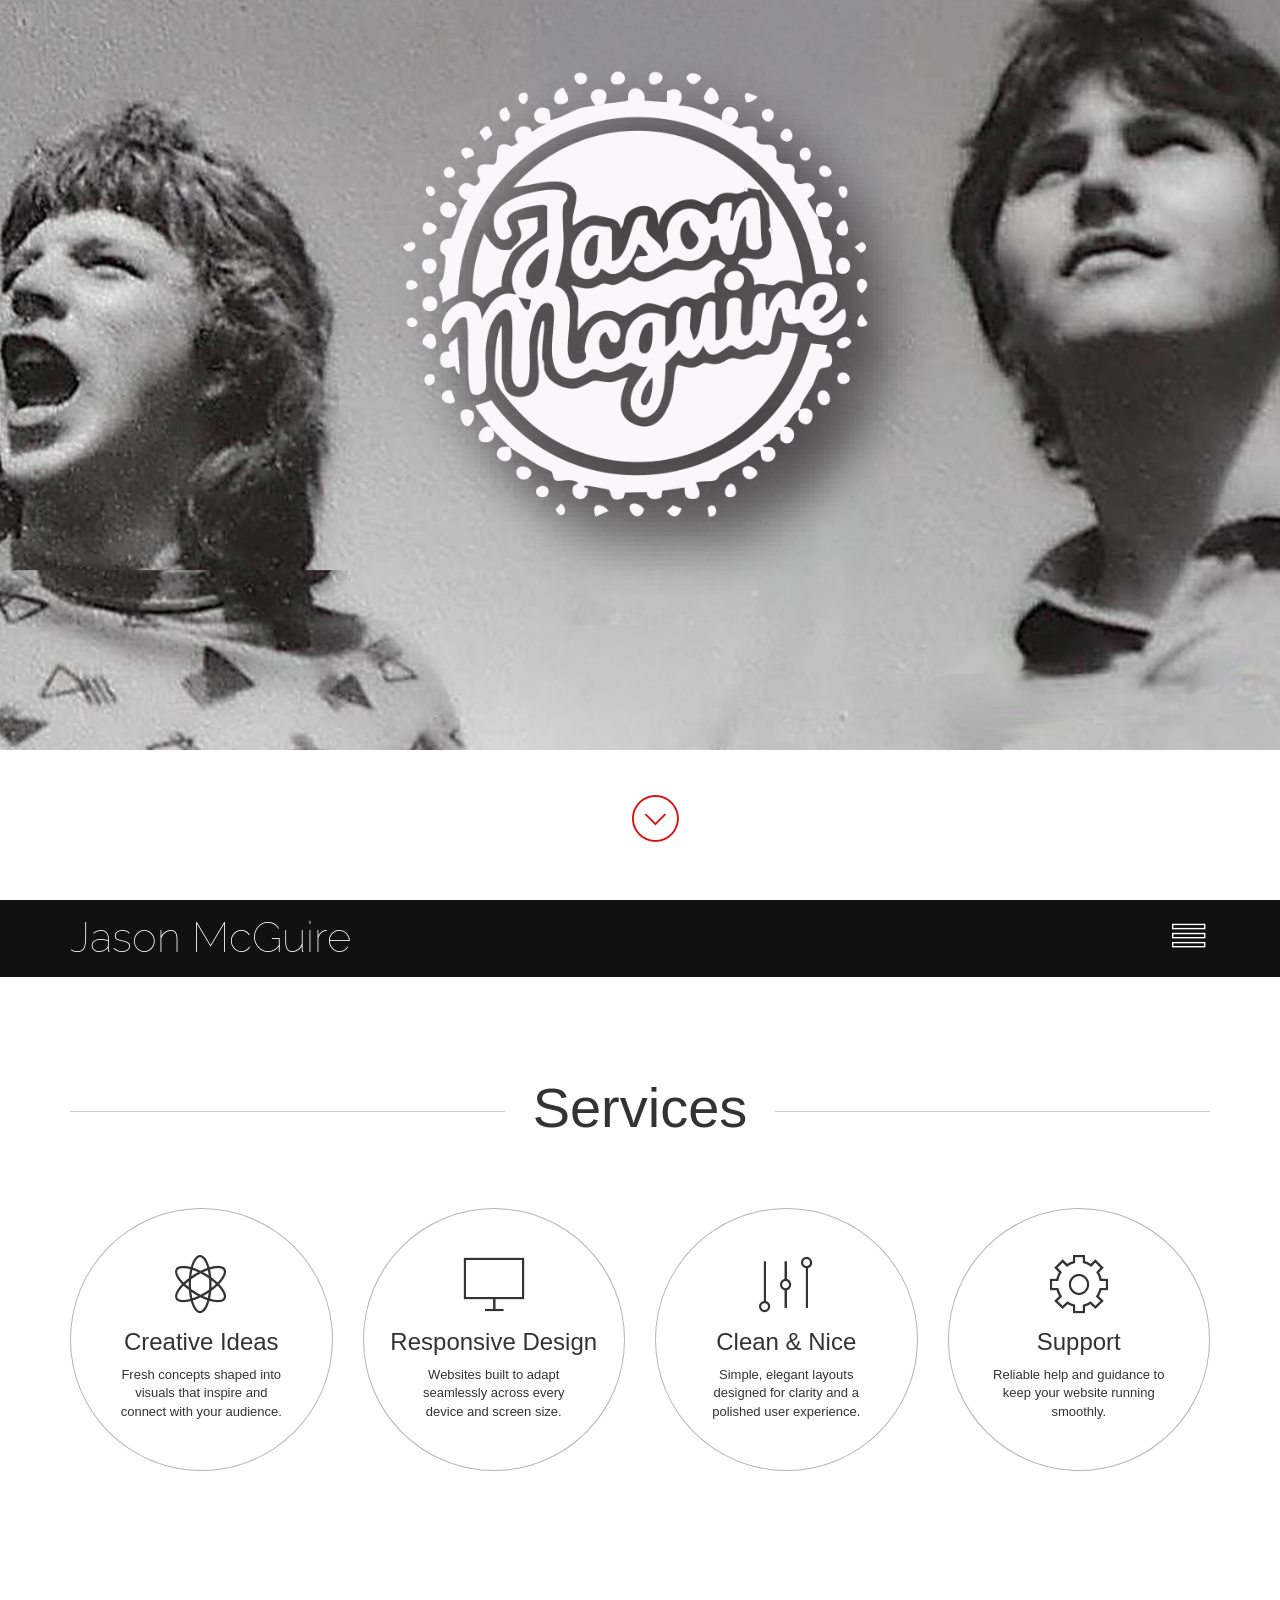
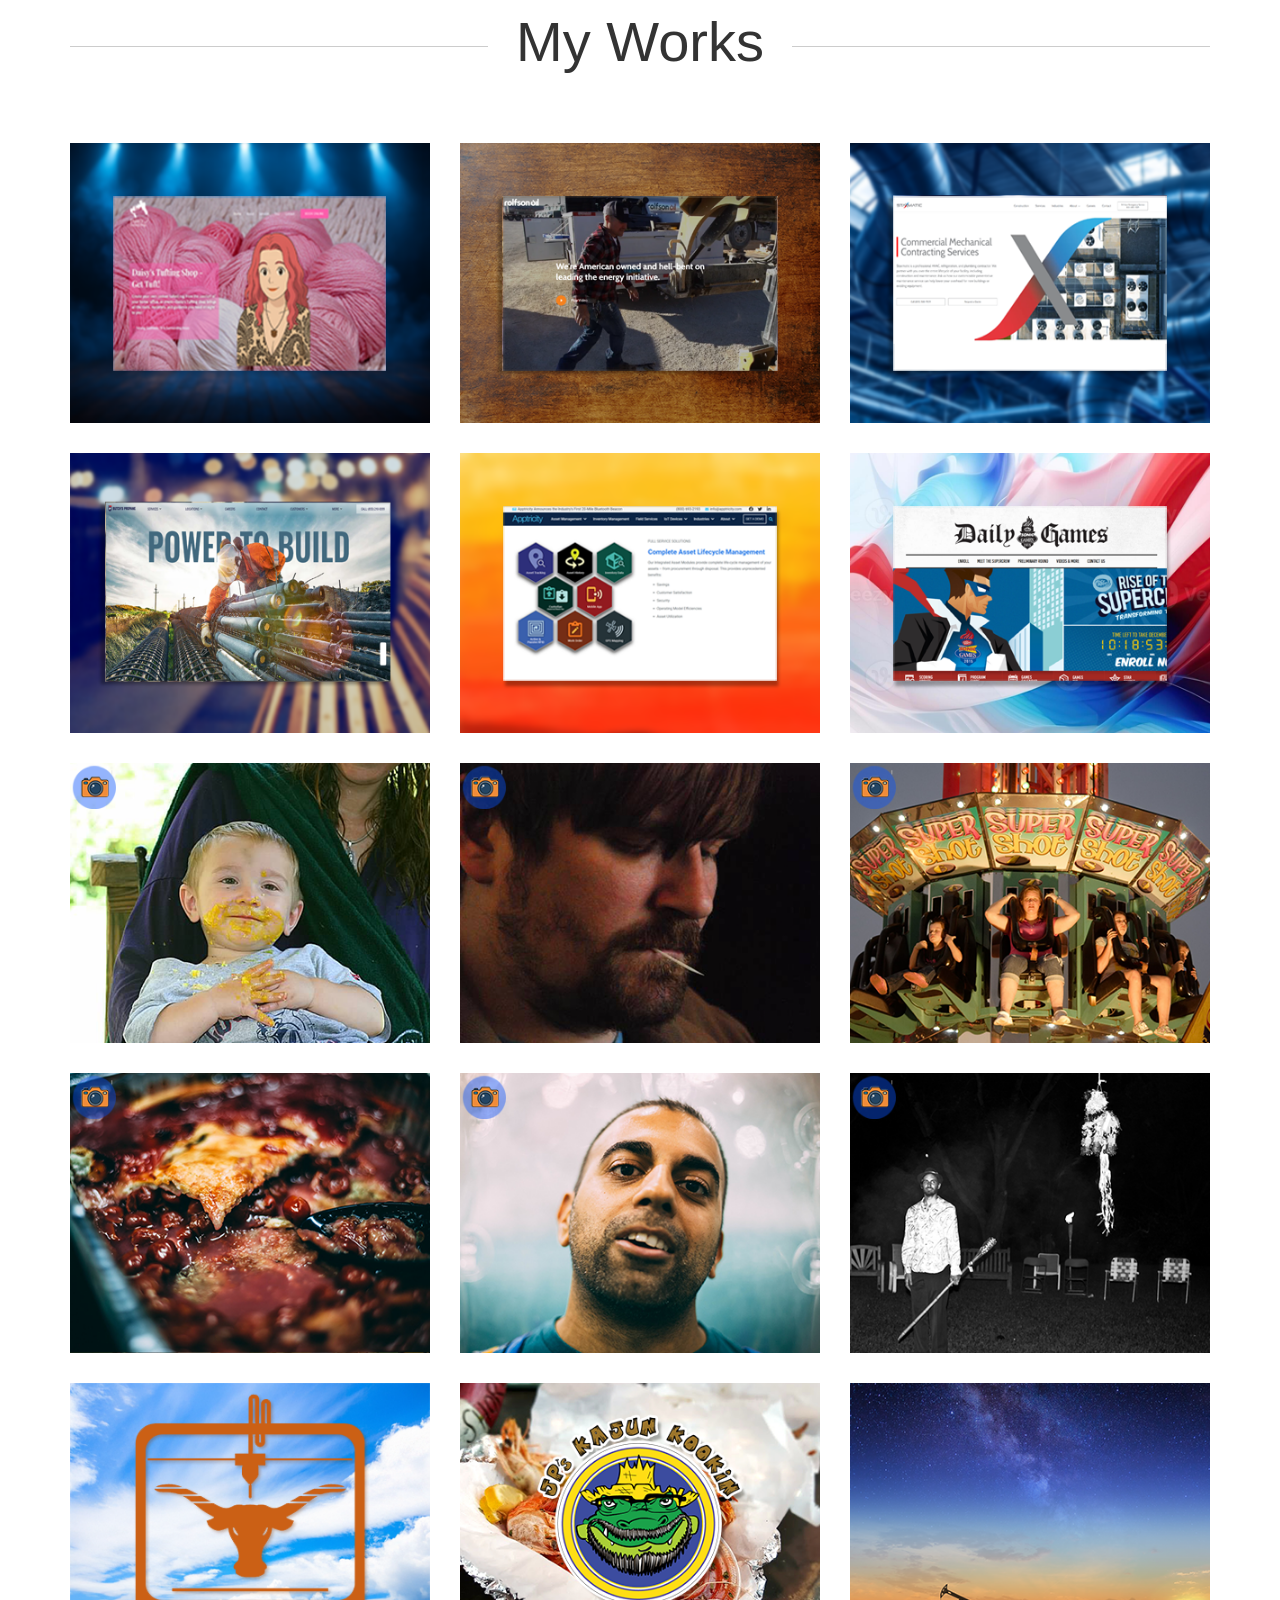
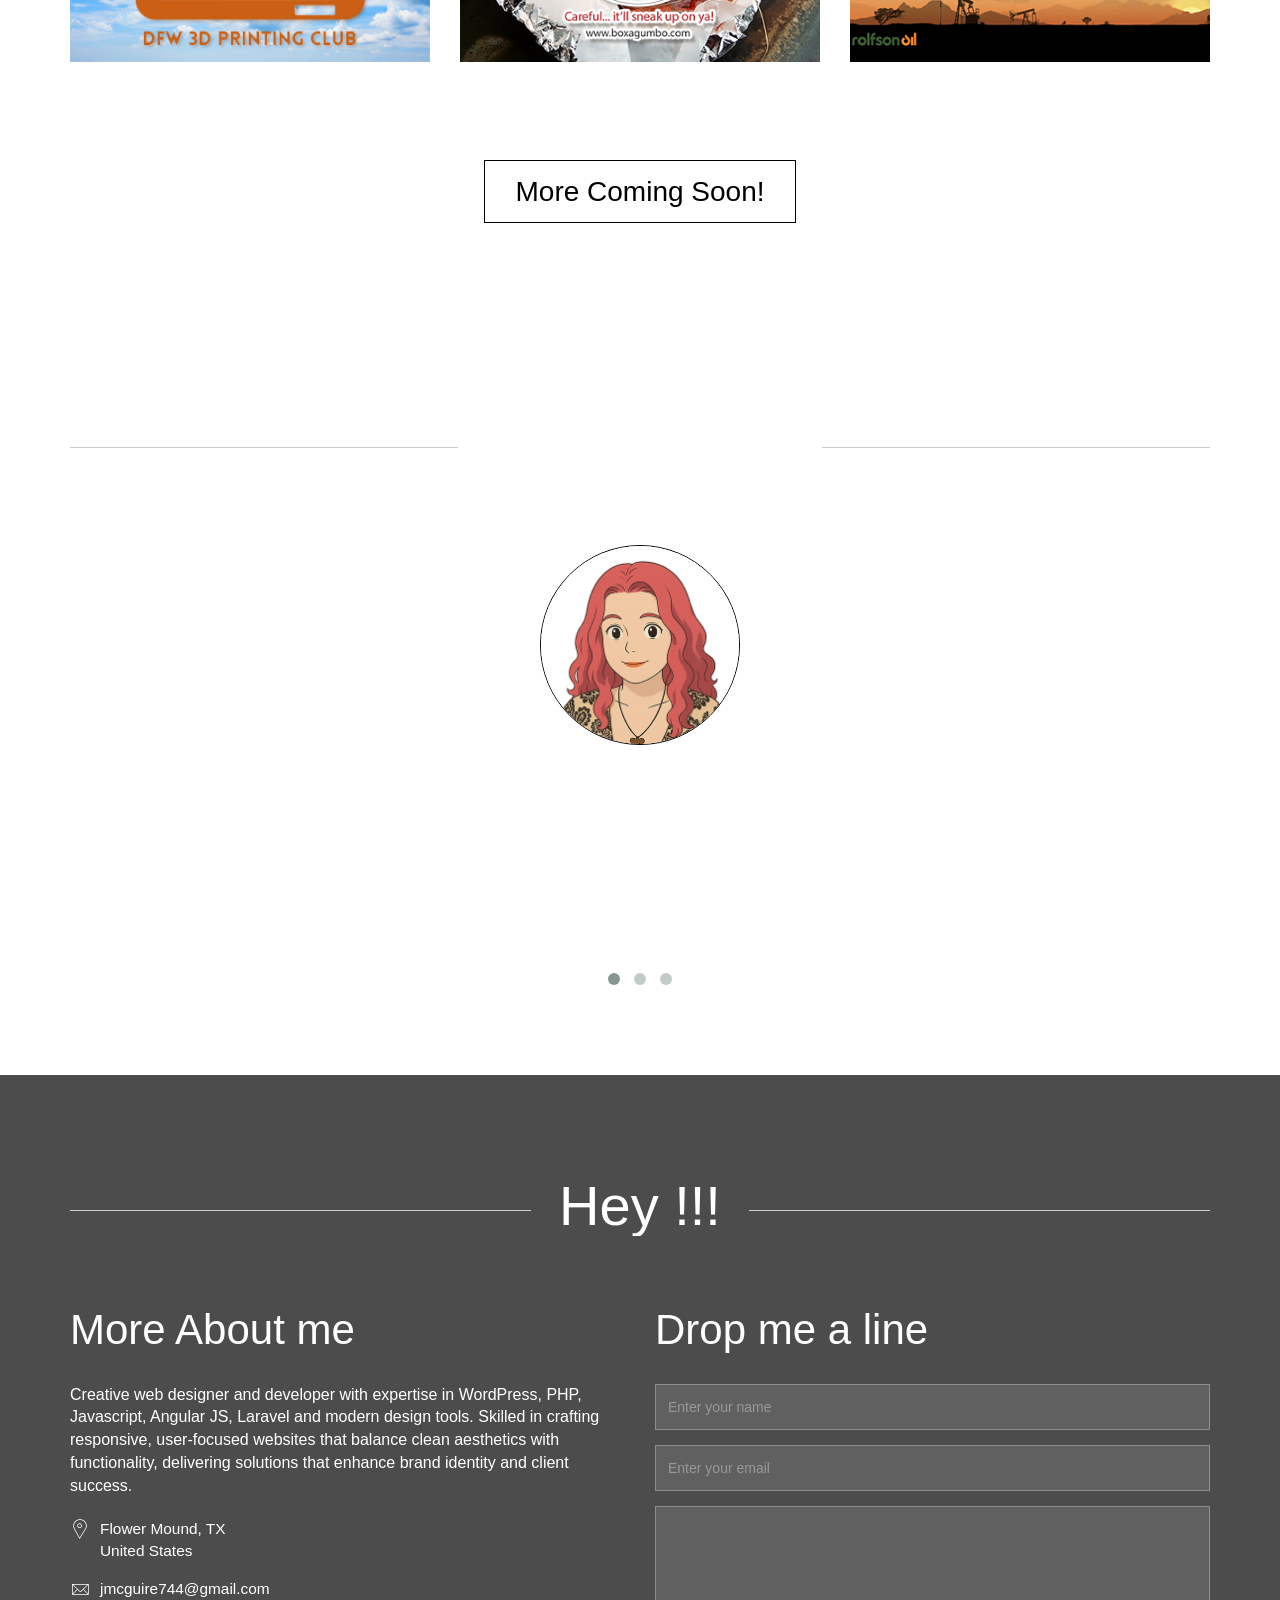
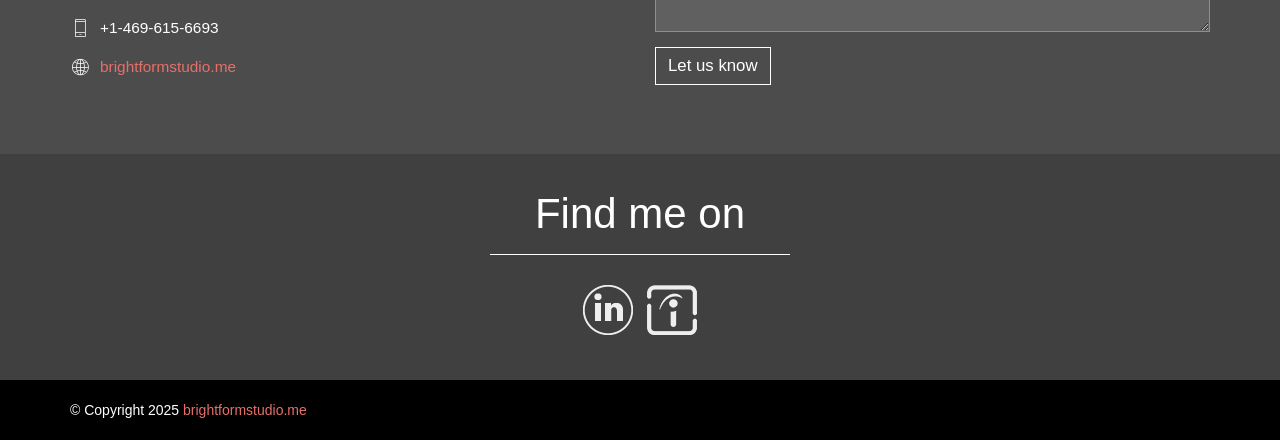
==== index.html @ f2b43943 "Font changes etc" ====
<!DOCTYPE html>
<!--[if lt IE 7]>      <html class="no-js lt-ie9 lt-ie8 lt-ie7"> <![endif]-->
<!--[if IE 7]>         <html class="no-js lt-ie9 lt-ie8"> <![endif]-->
<!--[if IE 8]>         <html class="no-js lt-ie9"> <![endif]-->
<!--[if gt IE 8]><!--> 

<html class="no-js"> <!--<![endif]-->
    <head>
        <title>Jason McGuire</title>

        <!-- meta -->
        <meta charset="utf-8">
        <meta name="viewport" content="width=device-width, initial-scale=1">
        <meta http-equiv="X-UA-Compatible" content="IE=edge">
        
        <!-- stylesheets -->
        <link rel="stylesheet" href="assets/css/bootstrap.min.css">
        <link rel="stylesheet" href="assets/pe_icons/css/pe-icon-7-stroke.css">
        <link rel="stylesheet" href="assets/pe_icons/css/helper.css">
        <link rel="stylesheet" href="assets/css/owl.carousel.css">
        <link rel="stylesheet" href="assets/css/owl.theme.css">
        <link rel="stylesheet" href="assets/css/animate.css">
        <link rel="stylesheet" href="assets/css/style.css">

        <!-- google fonts -->
       <link rel="preconnect" href="https://fonts.googleapis.com">
       <link rel="preconnect" href="https://fonts.gstatic.com" crossorigin>
       <link href="https://fonts.googleapis.com/css2?family=Fredoka:wght@300..700&family=Lora:ital,wght@0,400..700;1,400..700&family=Raleway:ital,wght@0,100..900;1,100..900&family=Titillium+Web:ital,wght@0,200;0,300;0,400;0,600;0,700;0,900;1,200;1,300;1,400;1,600;1,700&display=swap" rel="stylesheet">

        <script src="assets/js/modernizr.js"></script>
        <link rel="stylesheet" href="assets/css/glightbox.css" />

    </head>
    <body id="body">
        <!--[if lt IE 7]>
                <p class="browsehappy">You are using an <strong>outdated</strong> browser. Please <a href="http://browsehappy.com/">upgrade your browser</a> to improve your experience.</p>
        <![endif]-->

        <!-- Header area -->
        <header id="header">
            <div class="center text-center">
                <!-- <h1 class="bigheadline">Dark Joe</h1>
                <h4 class="subheadline">The Best Front End Developer</h4> -->
            </div>
            <div class="bottom">
                <a data-scroll href="#navigation" class="scrollDown animated pulse" id="scrollToContent"><i class="pe-7s-angle-down-circle pe-va"></i></a>
            </div>
        </header>
        <!-- header -->
        <!-- Navigation area -->
        <section id="navigation">
            <div class="container">
                <div class="row">
                    <div class="col-xs-6">
                        <div class="logo"><a data-scroll href="#body" class="logo-text">Jason McGuire</a></div>
                    </div>
                    <div class="col-xs-6">
                        <div class="nav">
                            <a href="#" data-placement="bottom" title="Menu" class="menu" data-toggle="dropdown"><i class="pe-7s-menu"></i></a>
                             <div class="dropdown-menu">
                                 <div class="arrow-up"></div>
                                 <ul>
                                     <li><a data-scroll href="#body">Home <i class="pe-7s-home"></i></a><span class="menu-effect"></span></li>
                                     <li><a data-scroll href="#services">Service <i class="pe-7s-config"></i></a><span class="menu-effect"></span></li>
                                     <li><a data-scroll href="#portfolio">Portfolio <i class="pe-7s-glasses"></i></a><span class="menu-effect"></span></li>
                                     <li><a data-scroll href="#portfolio">Resume <i class="pe-7s-file"></i></a><span class="menu-effect"></span></li>
                                     <li><a data-scroll href="#testimonial">Testimonial <i class="pe-7s-comment"></i><span class="menu-effect"></span></a></li>
                                     <li><a data-scroll href="#contact">Contact <i class="pe-7s-help1"></i></a><span class="menu-effect"></span></li>
                                 </ul>
                             </div>
                        </div>
                    </div>

                </div>
            </div>            
        </section>
        
        <!-- Content Area -->

        <!-- services section -->

        <section id="services" class="service-area">
            <div class="container">
                <h2 class="block_title">Services</h2>
                <div class="row">
                    <div class="col-md-3 col-sm-6">
                        <div class="services">
                            <div class="service-wrap">    
                                <i class="pe-7s-science pe-dj pe-va"></i>
                                <h3>Creative Ideas</h3>
                                <p>Fresh concepts shaped into visuals that inspire and connect with your audience.</p>
                            </div>
                        </div>
                        
                    </div>
                    <div class="col-md-3 col-sm-6">
                        <div class="services">
                            <div class="service-wrap">
                                <i class="pe-7s-monitor pe-dj pe-va"></i>
                                <h3>Responsive Design</h3>
                                <p>Websites built to adapt seamlessly across every device and screen size.</p>
                            </div>
                        </div>
                    </div>
                    <div class="col-md-3 col-sm-6">
                        <div class="services">
                            <div class="service-wrap">
                                <i class="pe-7s-edit pe-dj pe-va"></i>
                                <h3>Clean &amp; Nice</h3>
                                <p>Simple, elegant layouts designed for clarity and a polished user experience.</p>
                            </div>
                        </div>
                    </div>
                    <div class="col-md-3 col-sm-6">
                        <div class="services">
                            <div class="service-wrap">
                                <i class="pe-7s-config pe-dj pe-va"></i>
                                <h3>Support</h3>
                                <p>Reliable help and guidance to keep your website running smoothly.</p>
                            </div>
                        </div>
                    </div>
                </div>
            </div>
        </section><!-- services -->

        <!-- Portfolio Area -->

        <section id="portfolio" class="portfolio-area">
            <div class="container">
                <h2 class="block_title">My Works</h2>
                <div class="row port cs-style-3">
                    <div class="col-md-4 col-sm-6 col-xs-12 item-space">
                        <figure>
                            <img src="assets/images/dft.webp" alt="img04">
                            <figcaption>
                                <h3>Daisy's Tufting Shop</h3>
                                <span>Website</span>
                                <a href="https://daisystuftingshop.com/" class="button" target="_blank" >Take a look</a>
                            </figcaption>
                        </figure>
                    </div>
                    <div class="col-md-4 col-sm-6 col-xs-12 item-space">
                        <figure>
                            <img src="assets/images/rolfson.webp" alt="img01">
                            <figcaption>
                                <h3>Rolfson Oil</h3>
                                <span>Website</span>
                                <a href="https://rolfsonoil.com/" class="button" target="_blank" >Take a look</a>
                            </figcaption>
                        </figure>
                    </div>
                    <div class="col-md-4 col-sm-6 col-xs-12 item-space">
                        <figure>
                            <img src="assets/images/staxmatic.webp" alt="img02">
                            <figcaption>
                                <h3>Staxmatic</h3>
                                <span>Website</span>
                                <a href="https://staxmatic.com/" class="button" target="_blank" >Take a look</a>
                            </figcaption>
                        </figure>
                    </div>
                    <div class="col-md-4 col-sm-6 col-xs-12 item-space">
                        <figure>
                            <img src="assets/images/butchs.webp" alt="img04">
                            <figcaption>
                                <h3>Butch's Propane</h3>
                                <span>Website</span>
                                <a href="https://www.butchspropane.com/" class="button" target="_blank" >Take a look</a>
                            </figcaption>
                        </figure>
                    </div>
                    <div class="col-md-4 col-sm-6 col-xs-12 item-space">
                        <figure>
                            <img src="assets/images/apptricity.webp" alt="img01">
                            <figcaption>
                                <h3>Apptricity</h3>
                                <span>Website</span>
                                <a href="https://www.apptricity.com/" class="button" target="_blank">Take a look</a>
                            </figcaption> 
                        </figure>
                    </div>
                    <div class="col-md-4 col-sm-6 col-xs-12 item-space">
                        <figure>
                            <img src="assets/images/drpeppersonic.webp" alt="img02">
                            <figcaption>
                                <h3>Sonic Games</h3>
                                <span>Website</span>
                                <a href="https://www.drpeppersonicgames.com/" class="button" target="_blank" >Take a look</a>
                            </figcaption>
                        </figure>
                    </div>
                    <div class="col-md-4 col-sm-6 col-xs-12 item-space">
                        <figure>
                            <img src="assets/images/smiling.webp" alt="img04">
                            <figcaption>
                                <h3>Smiling Boy</h3>
                                <span>Photography</span>
                                <a href="assets/images/smile-lg.jpg" class="button glightbox" >Take a look</a>
                            </figcaption>
                        </figure>
                    </div>
                    <div class="col-md-4 col-sm-6 col-xs-12 item-space">
                        <figure>
                            <img src="assets/images/toothpick.webp" alt="img01">
                            <figcaption>
                                <h3>Musician</h3>
                                <span>Photography</span>
                                <a href="assets/images/toothpick-lg.jpg" class="button glightbox" >Take a look</a>
                            </figcaption> 
                        </figure>
                    </div>
                    <div class="col-md-4 col-sm-6 col-xs-12 item-space">
                        <figure>
                            <img src="assets/images/fair.webp" alt="img02">
                            <figcaption>
                                <h3>Fair</h3>
                                <span>Photography</span>
                                <a href="assets/images/fair-lg.jpg" class="button glightbox" >Take a look</a>
                            </figcaption>
                        </figure>
                    </div>
                    <div class="col-md-4 col-sm-6 col-xs-12 item-space">
                        <figure>
                            <img src="assets/images/cobbler.webp" alt="img04">
                            <figcaption>
                                <h3>Cobbler</h3>
                                <span>Photography</span>
                                <a href="assets/images/cobbler-lg.jpg" class="button glightbox" >Take a look</a>
                            </figcaption>
                        </figure>
                    </div>
                    <div class="col-md-4 col-sm-6 col-xs-12 item-space">
                        <figure>
                            <img src="assets/images/paulie.webp" alt="img01">
                            <figcaption>
                                <h3>Paulie</h3>
                                <span>Photography</span>
                                <a href="assets/images/paulie-lg.jpg" class="button glightbox" >Take a look</a>
                            </figcaption> 
                        </figure>
                    </div>
                    <div class="col-md-4 col-sm-6 col-xs-12 item-space">
                        <figure>
                            <img src="assets/images/smoke.webp" alt="img02">
                            <figcaption>
                                <h3>Smoke</h3>
                                <span>Photography</span>
                                <a href="assets/images/smoke-lg.jpg" class="button glightbox" >Take a look</a>
                            </figcaption>
                        </figure>
                    </div>
                    <div class="col-md-4 col-sm-6 col-xs-12 item-space">
                        <figure>
                            <img src="assets/images/dfw3d.webp" alt="img02">
                            <figcaption>
                                <h3>DFW 3D Printing Club</h3>
                                <span>Logo</span>
                                <a href="assets/images/" class="button" >Take a look</a>
                            </figcaption>
                        </figure>
                    </div>
                    <div class="col-md-4 col-sm-6 col-xs-12 item-space">
                        <figure>
                            <img src="assets/images/jpkk.webp" alt="img02">
                            <figcaption>
                                <h3>JP's Kajun Kookin</h3>
                                <span>Logo</span>
                                <a href="assets/images/" class="button" >Take a look</a>
                            </figcaption>
                        </figure>
                    </div>
                    <div class="col-md-4 col-sm-6 col-xs-12 item-space">
                        <figure>
                            <img src="assets/images/rowallpaper.webp" alt="img02">
                            <figcaption>
                                <h3>Rolfson Oil Wallpaper</h3>
                                <span>Wallpaper</span>
                                <a href="assets/images/" class="button" >Take a look</a>
                            </figcaption>
                        </figure>
                    </div>
                    <div class="col-xs-12">
                        <div class="btn-center"><a href="#" class="big button">More Coming Soon!</a></div>
                    </div>
                </div>
            </div>
            <!-- container -->
        </section><!-- portfolio -->

        <!-- Testimonial Area -->

        <section id="testimonial" class="testimonial-area">
            <div class="container">
                <h2 class="block_title">Testimonials</h2>
                <div class="row">
                    <div class="col-xs-12">
                    </div>
                    <div id="testimonial-container" class="col-xs-12">
                        <div class="testimonila-block">
                            <img src="assets/images/testimonial.webp" alt="clients" class="selfshot">
                            <p>"Working with Jason to build Daisystuftingshop.com was a joy. He brought my tufting vision to life with clarity, creativity, and care. He was responsive, patient, and truly understood how to translate my storytelling into a vibrant, user friendly site. I'm so grateful for his skill and support!"</p>
                            <strong>Becky Zellner</strong>
                            <br>
                            <small>President & C.E.O</small>
                        </div>
                        <div class="testimonila-block">
                            <!-- <img src="assets/images/testimonial2.jpg" alt="clients" class="selfshot"> -->
                            <p>Lorem ipsum dolor sit amet, consectetur adipisicing elit. Quidem sed mollitia illum! Molestiae dignissimos, hic dolorem et eius ut nobis. Corrupti totam amet aperiam aut voluptate nobis dolor at soluta.</p>
                            <strong>Nur Ul Hossain</strong>
                            <br>
                            <small>Project Manager</small>
                        </div>
                        <div class="testimonila-block">
                            <!-- <img src="assets/images/testimonial3.jpg" alt="clients" class="selfshot"> -->
                            <p>Lorem ipsum dolor sit amet, consectetur adipisicing elit. Quidem sed mollitia illum! Molestiae dignissimos, hic dolorem et eius ut nobis. Corrupti totam amet aperiam aut voluptate nobis dolor at soluta.</p>
                            <strong>Hossain Abrar</strong>
                            <br>
                            <small>Developer</small>
                        </div>
                    </div>
                </div>
            </div><!-- container -->
        </section><!-- testimonial -->

        <!-- Contact Area -->

        <section id="contact" class="mapWrap">
            <!-- <div id="googleMap" style="width:100%;"></div> -->
            <div id="contact-area">
                <div class="container">
                    <h2 class="block_title">Hey !!!</h2>
                    <div class="row">
                        <div class="col-xs-12">
                        </div>
                        <div class="col-sm-6">
                            <div class="moreDetails">
                                <h2 class="con-title">More About me</h2>
                                <p> Creative web designer and developer with expertise in WordPress, PHP, Javascript, Angular JS, Laravel and modern design tools. Skilled in crafting responsive, user-focused websites that balance clean aesthetics with functionality, delivering solutions that enhance brand identity and client success. </p>
                                <ul class="address">
                                    <li><i class="pe-7s-map-marker"></i><span>Flower Mound, TX<br>United States</span></li>
                                    <li><i class="pe-7s-mail"></i><span>jmcguire744@gmail.com</span></li>
                                    <li><i class="pe-7s-phone"></i><span>+1-469-615-6693</span></li>
                                    <li><i class="pe-7s-global"></i><span><a href="#">brightformstudio.me</a></span></li>
                                </ul>
                            </div>
                        </div>
                        <div class="col-sm-6">
                            <h2 class="con-title">Drop me a line</h2>
                            <form role="form" action="https://formspree.io/f/mgvlragd" method="POST">
                              <div class="form-group">
                                <input type="text" class="form-control" id="user_name" placeholder="Enter your name" name="name" id="name" required>
                              </div>
                              <div class="form-group">
                                <input type="email" class="form-control" id="your_email" placeholder="Enter your email" name="email" id="email" required>
                              </div>
                              <div class="form-group">
                                <textarea name="InputMessage" id="user_message" class="form-control" rows="5" name="message" id="message" required></textarea>
                              </div>

                              <button type="submit" class="btn medium">Let us know</button>
                            </form>   
                        </div>
                    </div>
                </div><!-- container -->
            </div><!-- contact-area -->
            <div id="social">
                <div class="container">
                    <div class="row">
                        <div class="col-xs-12">
                            <ul class="scoialinks">
                                <li class="normal-txt">Find me on</li>
                                <!-- <li class="social-icons"><a class="facebook" href="#"></a></li> -->
                                <!-- <li class="social-icons"><a class="twitter" href="#"></a></li> -->
                                <li class="social-icons"><a class="linkedin" href="https://www.linkedin.com/in/jp-mcguire-890828137/" target="_blank"></a></li>
                                <li class="social-icons"><a class="indeed" href="https://profile.indeed.com/p/jasonm-pdeihg6" target="_blank"></a></li>
                                <!-- <li class="social-icons"><a class="google-plus" href="#"></a></li> -->
                                <!-- <li class="social-icons"><a class="wordpress" href="#"></a></li> -->
                            </ul>
                        </div>
                    </div>
                </div>
            </div><!-- social -->
        </section><!-- contact -->

        <!-- Footer Area -->

        <footer>
            <div class="container">
                <div class="row">
                    <div class="col-sm-6">
                        <p class="copyright">© Copyright 2025 <a href="https://brightformstudio.me" target="_blank">brightformstudio.me</a></p>
                    </div>
                    <!-- <div class="col-sm-6">
                        <p class="designed"></p>
                    </div> -->
                </div>
            </div>
        </footer>

        <!-- Necessery scripts -->
        <script src="assets/js/jquery-2.1.3.min.js"></script>
        <script src="assets/js/bootstrap.min.js"></script>
        <!-- <script src="https://maps.googleapis.com/maps/api/js?v=3.exp"></script> -->
        <script src="assets/js/jquery.actual.min.js"></script>
        <script src="assets/js/smooth-scroll.js"></script>
        <script src="assets/js/owl.carousel.js"></script>
        <script src="assets/js/script.js"></script>
        <script src="assets/js/glightbox.min.js"></script>

        <script>var lightbox = GLightbox();
            lightbox.on('open', (target) => {
                console.log('lightbox opened');
            });</script>

    </body>
</html>
---- assets/pe_icons/css/pe-icon-7-stroke.css ----
@font-face {
	font-family: 'Pe-icon-7-stroke';
	src:url('../fonts/Pe-icon-7-stroke.eot?d7yf1v');
	src:url('../fonts/Pe-icon-7-stroke.eot?#iefixd7yf1v') format('embedded-opentype'),
		url('../fonts/Pe-icon-7-stroke.woff?d7yf1v') format('woff'),
		url('../fonts/Pe-icon-7-stroke.ttf?d7yf1v') format('truetype'),
		url('../fonts/Pe-icon-7-stroke.svg?d7yf1v#Pe-icon-7-stroke') format('svg');
	font-weight: normal;
	font-style: normal;
}

[class^="pe-7s-"], [class*=" pe-7s-"] {
	display: inline-block;
	font-family: 'Pe-icon-7-stroke';
	speak: none;
	font-style: normal;
	font-weight: normal;
	font-variant: normal;
	text-transform: none;
	line-height: 1;

	/* Better Font Rendering =========== */
	-webkit-font-smoothing: antialiased;
	-moz-osx-font-smoothing: grayscale;
}

.pe-7s-album:before {
	content: "\e6aa";
}
.pe-7s-arc:before {
	content: "\e6ab";
}
.pe-7s-back-2:before {
	content: "\e6ac";
}
.pe-7s-bandaid:before {
	content: "\e6ad";
}
.pe-7s-car:before {
	content: "\e6ae";
}
.pe-7s-diamond:before {
	content: "\e6af";
}
.pe-7s-door-lock:before {
	content: "\e6b0";
}
.pe-7s-eyedropper:before {
	content: "\e6b1";
}
.pe-7s-female:before {
	content: "\e6b2";
}
.pe-7s-gym:before {
	content: "\e6b3";
}
.pe-7s-hammer:before {
	content: "\e6b4";
}
.pe-7s-headphones:before {
	content: "\e6b5";
}
.pe-7s-helm:before {
	content: "\e6b6";
}
.pe-7s-hourglass:before {
	content: "\e6b7";
}
.pe-7s-leaf:before {
	content: "\e6b8";
}
.pe-7s-magic-wand:before {
	content: "\e6b9";
}
.pe-7s-male:before {
	content: "\e6ba";
}
.pe-7s-map-2:before {
	content: "\e6bb";
}
.pe-7s-next-2:before {
	content: "\e6bc";
}
.pe-7s-paint-bucket:before {
	content: "\e6bd";
}
.pe-7s-pendrive:before {
	content: "\e6be";
}
.pe-7s-photo:before {
	content: "\e6bf";
}
.pe-7s-piggy:before {
	content: "\e6c0";
}
.pe-7s-plugin:before {
	content: "\e6c1";
}
.pe-7s-refresh-2:before {
	content: "\e6c2";
}
.pe-7s-rocket:before {
	content: "\e6c3";
}
.pe-7s-settings:before {
	content: "\e6c4";
}
.pe-7s-shield:before {
	content: "\e6c5";
}
.pe-7s-smile:before {
	content: "\e6c6";
}
.pe-7s-usb:before {
	content: "\e6c7";
}
.pe-7s-vector:before {
	content: "\e6c8";
}
.pe-7s-wine:before {
	content: "\e6c9";
}
.pe-7s-cloud-upload:before {
	content: "\e68a";
}
.pe-7s-cash:before {
	content: "\e68c";
}
.pe-7s-close:before {
	content: "\e680";
}
.pe-7s-bluetooth:before {
	content: "\e68d";
}
.pe-7s-cloud-download:before {
	content: "\e68b";
}
.pe-7s-way:before {
	content: "\e68e";
}
.pe-7s-close-circle:before {
	content: "\e681";
}
.pe-7s-id:before {
	content: "\e68f";
}
.pe-7s-angle-up:before {
	content: "\e682";
}
.pe-7s-wristwatch:before {
	content: "\e690";
}
.pe-7s-angle-up-circle:before {
	content: "\e683";
}
.pe-7s-world:before {
	content: "\e691";
}
.pe-7s-angle-right:before {
	content: "\e684";
}
.pe-7s-volume:before {
	content: "\e692";
}
.pe-7s-angle-right-circle:before {
	content: "\e685";
}
.pe-7s-users:before {
	content: "\e693";
}
.pe-7s-angle-left:before {
	content: "\e686";
}
.pe-7s-user-female:before {
	content: "\e694";
}
.pe-7s-angle-left-circle:before {
	content: "\e687";
}
.pe-7s-up-arrow:before {
	content: "\e695";
}
.pe-7s-angle-down:before {
	content: "\e688";
}
.pe-7s-switch:before {
	content: "\e696";
}
.pe-7s-angle-down-circle:before {
	content: "\e689";
}
.pe-7s-scissors:before {
	content: "\e697";
}
.pe-7s-wallet:before {
	content: "\e600";
}
.pe-7s-safe:before {
	content: "\e698";
}
.pe-7s-volume2:before {
	content: "\e601";
}
.pe-7s-volume1:before {
	content: "\e602";
}
.pe-7s-voicemail:before {
	content: "\e603";
}
.pe-7s-video:before {
	content: "\e604";
}
.pe-7s-user:before {
	content: "\e605";
}
.pe-7s-upload:before {
	content: "\e606";
}
.pe-7s-unlock:before {
	content: "\e607";
}
.pe-7s-umbrella:before {
	content: "\e608";
}
.pe-7s-trash:before {
	content: "\e609";
}
.pe-7s-tools:before {
	content: "\e60a";
}
.pe-7s-timer:before {
	content: "\e60b";
}
.pe-7s-ticket:before {
	content: "\e60c";
}
.pe-7s-target:before {
	content: "\e60d";
}
.pe-7s-sun:before {
	content: "\e60e";
}
.pe-7s-study:before {
	content: "\e60f";
}
.pe-7s-stopwatch:before {
	content: "\e610";
}
.pe-7s-star:before {
	content: "\e611";
}
.pe-7s-speaker:before {
	content: "\e612";
}
.pe-7s-signal:before {
	content: "\e613";
}
.pe-7s-shuffle:before {
	content: "\e614";
}
.pe-7s-shopbag:before {
	content: "\e615";
}
.pe-7s-share:before {
	content: "\e616";
}
.pe-7s-server:before {
	content: "\e617";
}
.pe-7s-search:before {
	content: "\e618";
}
.pe-7s-film:before {
	content: "\e6a5";
}
.pe-7s-science:before {
	content: "\e619";
}
.pe-7s-disk:before {
	content: "\e6a6";
}
.pe-7s-ribbon:before {
	content: "\e61a";
}
.pe-7s-repeat:before {
	content: "\e61b";
}
.pe-7s-refresh:before {
	content: "\e61c";
}
.pe-7s-add-user:before {
	content: "\e6a9";
}
.pe-7s-refresh-cloud:before {
	content: "\e61d";
}
.pe-7s-paperclip:before {
	content: "\e69c";
}
.pe-7s-radio:before {
	content: "\e61e";
}
.pe-7s-note2:before {
	content: "\e69d";
}
.pe-7s-print:before {
	content: "\e61f";
}
.pe-7s-network:before {
	content: "\e69e";
}
.pe-7s-prev:before {
	content: "\e620";
}
.pe-7s-mute:before {
	content: "\e69f";
}
.pe-7s-power:before {
	content: "\e621";
}
.pe-7s-medal:before {
	content: "\e6a0";
}
.pe-7s-portfolio:before {
	content: "\e622";
}
.pe-7s-like2:before {
	content: "\e6a1";
}
.pe-7s-plus:before {
	content: "\e623";
}
.pe-7s-left-arrow:before {
	content: "\e6a2";
}
.pe-7s-play:before {
	content: "\e624";
}
.pe-7s-key:before {
	content: "\e6a3";
}
.pe-7s-plane:before {
	content: "\e625";
}
.pe-7s-joy:before {
	content: "\e6a4";
}
.pe-7s-photo-gallery:before {
	content: "\e626";
}
.pe-7s-pin:before {
	content: "\e69b";
}
.pe-7s-phone:before {
	content: "\e627";
}
.pe-7s-plug:before {
	content: "\e69a";
}
.pe-7s-pen:before {
	content: "\e628";
}
.pe-7s-right-arrow:before {
	content: "\e699";
}
.pe-7s-paper-plane:before {
	content: "\e629";
}
.pe-7s-delete-user:before {
	content: "\e6a7";
}
.pe-7s-paint:before {
	content: "\e62a";
}
.pe-7s-bottom-arrow:before {
	content: "\e6a8";
}
.pe-7s-notebook:before {
	content: "\e62b";
}
.pe-7s-note:before {
	content: "\e62c";
}
.pe-7s-next:before {
	content: "\e62d";
}
.pe-7s-news-paper:before {
	content: "\e62e";
}
.pe-7s-musiclist:before {
	content: "\e62f";
}
.pe-7s-music:before {
	content: "\e630";
}
.pe-7s-mouse:before {
	content: "\e631";
}
.pe-7s-more:before {
	content: "\e632";
}
.pe-7s-moon:before {
	content: "\e633";
}
.pe-7s-monitor:before {
	content: "\e634";
}
.pe-7s-micro:before {
	content: "\e635";
}
.pe-7s-menu:before {
	content: "\e636";
}
.pe-7s-map:before {
	content: "\e637";
}
.pe-7s-map-marker:before {
	content: "\e638";
}
.pe-7s-mail:before {
	content: "\e639";
}
.pe-7s-mail-open:before {
	content: "\e63a";
}
.pe-7s-mail-open-file:before {
	content: "\e63b";
}
.pe-7s-magnet:before {
	content: "\e63c";
}
.pe-7s-loop:before {
	content: "\e63d";
}
.pe-7s-look:before {
	content: "\e63e";
}
.pe-7s-lock:before {
	content: "\e63f";
}
.pe-7s-lintern:before {
	content: "\e640";
}
.pe-7s-link:before {
	content: "\e641";
}
.pe-7s-like:before {
	content: "\e642";
}
.pe-7s-light:before {
	content: "\e643";
}
.pe-7s-less:before {
	content: "\e644";
}
.pe-7s-keypad:before {
	content: "\e645";
}
.pe-7s-junk:before {
	content: "\e646";
}
.pe-7s-info:before {
	content: "\e647";
}
.pe-7s-home:before {
	content: "\e648";
}
.pe-7s-help2:before {
	content: "\e649";
}
.pe-7s-help1:before {
	content: "\e64a";
}
.pe-7s-graph3:before {
	content: "\e64b";
}
.pe-7s-graph2:before {
	content: "\e64c";
}
.pe-7s-graph1:before {
	content: "\e64d";
}
.pe-7s-graph:before {
	content: "\e64e";
}
.pe-7s-global:before {
	content: "\e64f";
}
.pe-7s-gleam:before {
	content: "\e650";
}
.pe-7s-glasses:before {
	content: "\e651";
}
.pe-7s-gift:before {
	content: "\e652";
}
.pe-7s-folder:before {
	content: "\e653";
}
.pe-7s-flag:before {
	content: "\e654";
}
.pe-7s-filter:before {
	content: "\e655";
}
.pe-7s-file:before {
	content: "\e656";
}
.pe-7s-expand1:before {
	content: "\e657";
}
.pe-7s-exapnd2:before {
	content: "\e658";
}
.pe-7s-edit:before {
	content: "\e659";
}
.pe-7s-drop:before {
	content: "\e65a";
}
.pe-7s-drawer:before {
	content: "\e65b";
}
.pe-7s-download:before {
	content: "\e65c";
}
.pe-7s-display2:before {
	content: "\e65d";
}
.pe-7s-display1:before {
	content: "\e65e";
}
.pe-7s-diskette:before {
	content: "\e65f";
}
.pe-7s-date:before {
	content: "\e660";
}
.pe-7s-cup:before {
	content: "\e661";
}
.pe-7s-culture:before {
	content: "\e662";
}
.pe-7s-crop:before {
	content: "\e663";
}
.pe-7s-credit:before {
	content: "\e664";
}
.pe-7s-copy-file:before {
	content: "\e665";
}
.pe-7s-config:before {
	content: "\e666";
}
.pe-7s-compass:before {
	content: "\e667";
}
.pe-7s-comment:before {
	content: "\e668";
}
.pe-7s-coffee:before {
	content: "\e669";
}
.pe-7s-cloud:before {
	content: "\e66a";
}
.pe-7s-clock:before {
	content: "\e66b";
}
.pe-7s-check:before {
	content: "\e66c";
}
.pe-7s-chat:before {
	content: "\e66d";
}
.pe-7s-cart:before {
	content: "\e66e";
}
.pe-7s-camera:before {
	content: "\e66f";
}
.pe-7s-call:before {
	content: "\e670";
}
.pe-7s-calculator:before {
	content: "\e671";
}
.pe-7s-browser:before {
	content: "\e672";
}
.pe-7s-box2:before {
	content: "\e673";
}
.pe-7s-box1:before {
	content: "\e674";
}
.pe-7s-bookmarks:before {
	content: "\e675";
}
.pe-7s-bicycle:before {
	content: "\e676";
}
.pe-7s-bell:before {
	content: "\e677";
}
.pe-7s-battery:before {
	content: "\e678";
}
.pe-7s-ball:before {
	content: "\e679";
}
.pe-7s-back:before {
	content: "\e67a";
}
.pe-7s-attention:before {
	content: "\e67b";
}
.pe-7s-anchor:before {
	content: "\e67c";
}
.pe-7s-albums:before {
	content: "\e67d";
}
.pe-7s-alarm:before {
	content: "\e67e";
}
.pe-7s-airplay:before {
	content: "\e67f";
}
---- assets/pe_icons/css/helper.css ----
/* HELPER CLASS 
 * -------------------------- */

/* FA based classes */

/*! Modified from font-awesome helper CSS classes - PIXEDEN
 *  Font Awesome 4.0.3 by @davegandy - http://fontawesome.io - @fontawesome
 *  License - http://fontawesome.io/license (CSS: MIT License)
 */

/* makes the font 33% larger relative to the icon container */
.pe-lg {
  font-size: 1.3333333333333333em;
  line-height: 0.75em;
  vertical-align: -15%;
}
.pe-2x {
  font-size: 2em;
}
.pe-3x {
  font-size: 3em;
}
.pe-4x {
  font-size: 4em;
}
.pe-5x {
  font-size: 5em;
}
.pe-fw {
  width: 1.2857142857142858em;
  text-align: center;
}
.pe-ul {
  padding-left: 0;
  margin-left: 2.142857142857143em;
  list-style-type: none;
}
.pe-ul > li {
  position: relative;
}
.pe-li {
  position: absolute;
  left: -2.142857142857143em;
  width: 2.142857142857143em;
  top: 0.14285714285714285em;
  text-align: center;
}
.pe-li.pe-lg {
  left: -1.8571428571428572em;
}
.pe-border {
  padding: .2em .25em .15em;
  border: solid 0.08em #eeeeee;
  border-radius: .1em;
}
.pull-right {
  float: right;
}
.pull-left {
  float: left;
}
.pe.pull-left {
  margin-right: .3em;
}
.pe.pull-right {
  margin-left: .3em;
}
.pe-spin {
  -webkit-animation: spin 2s infinite linear;
  -moz-animation: spin 2s infinite linear;
  -o-animation: spin 2s infinite linear;
  animation: spin 2s infinite linear;
}
@-moz-keyframes spin {
  0% {
    -moz-transform: rotate(0deg);
  }
  100% {
    -moz-transform: rotate(359deg);
  }
}
@-webkit-keyframes spin {
  0% {
    -webkit-transform: rotate(0deg);
  }
  100% {
    -webkit-transform: rotate(359deg);
  }
}
@-o-keyframes spin {
  0% {
    -o-transform: rotate(0deg);
  }
  100% {
    -o-transform: rotate(359deg);
  }
}
@-ms-keyframes spin {
  0% {
    -ms-transform: rotate(0deg);
  }
  100% {
    -ms-transform: rotate(359deg);
  }
}
@keyframes spin {
  0% {
    transform: rotate(0deg);
  }
  100% {
    transform: rotate(359deg);
  }
}
.pe-rotate-90 {
  filter: progid:DXImageTransform.Microsoft.BasicImage(rotation=1);
  -webkit-transform: rotate(90deg);
  -moz-transform: rotate(90deg);
  -ms-transform: rotate(90deg);
  -o-transform: rotate(90deg);
  transform: rotate(90deg);
}
.pe-rotate-180 {
  filter: progid:DXImageTransform.Microsoft.BasicImage(rotation=2);
  -webkit-transform: rotate(180deg);
  -moz-transform: rotate(180deg);
  -ms-transform: rotate(180deg);
  -o-transform: rotate(180deg);
  transform: rotate(180deg);
}
.pe-rotate-270 {
  filter: progid:DXImageTransform.Microsoft.BasicImage(rotation=3);
  -webkit-transform: rotate(270deg);
  -moz-transform: rotate(270deg);
  -ms-transform: rotate(270deg);
  -o-transform: rotate(270deg);
  transform: rotate(270deg);
}
.pe-flip-horizontal {
  filter: progid:DXImageTransform.Microsoft.BasicImage(rotation=0, mirror=1);
  -webkit-transform: scale(-1, 1);
  -moz-transform: scale(-1, 1);
  -ms-transform: scale(-1, 1);
  -o-transform: scale(-1, 1);
  transform: scale(-1, 1);
}
.pe-flip-vertical {
  filter: progid:DXImageTransform.Microsoft.BasicImage(rotation=2, mirror=1);
  -webkit-transform: scale(1, -1);
  -moz-transform: scale(1, -1);
  -ms-transform: scale(1, -1);
  -o-transform: scale(1, -1);
  transform: scale(1, -1);
}
.pe-stack {
  position: relative;
  display: inline-block;
  width: 2em;
  height: 2em;
  line-height: 2em;
  vertical-align: middle;
}
.pe-stack-1x,
.pe-stack-2x {
  position: absolute;
  left: 0;
  width: 100%;
  text-align: center;
}
.pe-stack-1x {
  line-height: inherit;
}
.pe-stack-2x {
  font-size: 2em;
}
.pe-inverse {
  color: #ffffff;
}

/* Custom classes / mods - PIXEDEN */
.pe-va {
  vertical-align: middle;
}

.pe-border {
  border: solid 0.08em #eaeaea;
}

[class^="pe-7s-"], [class*=" pe-7s-"] {
  display: inline-block;
}
---- assets/css/style.css ----
/*
Theme Name: Dark Joe
Theme URI: http://themewagon.com/demo/DarkJoe/
Author: ThemeWagon
Author URI: http://themewagon.com/
Description: Slick One page portfolio site for Freelancers powered by Bootstrap 3.
Version: 1.14.11
License: GNU General Public License v3
License URI: http://www.gnu.org/licenses/gpl-3.0.txt
Tags: dark, white, one page, parallax, responsive-layout, full-width-template
Text Domain: darkjoe
*/

/**
* Table of Contents:
*
* 01.0 - Universal
* 02.0 - Header
* 03.0 - Navigation
* 04.0 - Services
* 05.0 - Portfolio
* 06.0 - Testimonial
* 07.0 - Contact
* 08.0 - Footer
* 09.0 - Responsive Fixes
* -----------------------------------------------------------------------------
*/


/* ///////////////////////////////////////////////////////////////////// 
//  01 - Universal
/////////////////////////////////////////////////////////////////////*/

html, body {
    height:100%;
}

body {
	font-family: 'Lato', sans-serif;
}
h1,h2,h3,h4,h5,h6 {
	font-family: 'Dosis', sans-serif;
}
a {
	color: #e66f69;
	transition: 0.4s ease all;
	outline: none;
}
a:hover,a:active,a:focus{
	text-decoration: none;
	color: #e66f69;
	opacity: 0.9;
	outline: none;
}
.btn {
    color: #fff;
    background: transparent;
    border: 1px solid #fff;
    border-radius: 0px;
    font-size: 1.2em;
    transition: 0.4s ease all;
}
.btn:hover {
    background: #fff;
    color: #000;
}
.block_title {
    font-size: 4em;
    font-weight: 300;
    text-align: center;
    overflow: hidden;
    margin-bottom: 70px;
}
.block_title:before,.block_title:after {
    content: "";
    background: #ccc;
    display: inline-block;
    height: 1px;
    position: relative;
    width: 42%;
    vertical-align: middle;
}
.block_title:before {
    right: 0.5em;
    margin-left: -42%;
}
.block_title:after {
    left: 0.5em;
    margin-right: -42%;
}


/* ///////////////////////////////////////////////////////////////////// 
//  02 - Header 
/////////////////////////////////////////////////////////////////////*/

header{
	background: url(../images/cardbg.webp) no-repeat;
	background-size: cover;
	background-attachment: fixed;
	background-position: 50% -150px;
}
.center {
    text-align: center;
    color: #fff;
}
.bigheadline {
	font-family: 'Raleway', sans-serif;
	font-weight: 100;
	font-size: 10em;
	margin: 0;
}
.subheadline {
	font-family: 'Titillium Web', sans-serif;
	font-weight: 200;
	font-size: 3em;
	margin: 0;
}

.scrollDown {
    font-size: 4em;
	font-weight: bold;
    color: rgba(221, 14, 14, 1);
    position: absolute;
    bottom: 5%;
    left: 49%;
}
.scrollDown:hover{
	color: rgba(255, 255, 255, 0.4);
	transition: 0.4s ease all;
}


/* ///////////////////////////////////////////////////////////////////// 
//  03 - Navigation 
/////////////////////////////////////////////////////////////////////*/

#navigation{
	background: #111;
}
.nav-wrap {
	position: fixed;
	top: 0;
	width: 100%;
	z-index: 9999;
}

.logo {
	height: 76px;
	display: table;
	text-align: left;
}

.logo-text {
    font-size: 3em;
    padding: 0.2em 0;
    color: #fff;
    font-family: 'Raleway', sans-serif;
    font-weight: 100;
    display: table-cell;
	vertical-align: middle;
}

.menu {
    float: right;
    font-size: 3em;
    color: #fff;
    padding-top: 10px;
}
.dropdown-menu {
    min-width: 240px;
    right: 0;
    left: auto;
    border: 1px solid #000;
    box-shadow: none;
    border-radius: 0px;
    margin-top: 5px;
}
.dropdown-menu ul {
    list-style: none;
    margin: 0;
    padding: 1em 2em;
    margin-top: 5%;
}
.dropdown-menu ul li {
    padding: 0.3em 0em 0.6em 0em;
    font-size: 1.3em;
    position: relative;
}
.dropdown-menu ul li a i {
    position: absolute;
    right: 0;
    top: 20%;
    font-size: 25px;
}
.arrow-up {
	width: 0; 
	height: 0; 
	border-left: 8px solid transparent;
	border-right: 8px solid transparent;
	
	border-bottom: 8px solid white;
	float: right;
	margin-top: -5%;
	margin-right: 23px;
}


/* ///////////////////////////////////////////////////////////////////// 
//  04 - Services
/////////////////////////////////////////////////////////////////////*/



.services {
    max-width: 293px;
    height: 263px;
}
.exp{
	padding-top: 76px;
}
.service-area {
    margin: 80px 0px 40px 0px;
}

.service-wrap {
    width: 100%;
    height: 100%;
    border: 1px solid #B5B5B5;
    text-align: center;
    display: block;
    border-radius: 50%;
}
.service-wrap i {
    margin-top: 40px;
    transition: all 0.3s ease;
}
.service-wrap:hover i {
    color: #e66f69;
}
.service-wrap p {
    padding: 0px 40px;
    font-size: 13px;
}
.service-wrap h3 {
    margin: 10px 0px;
}
.pe-dj {
    font-size: 5em;
}


/* ///////////////////////////////////////////////////////////////////// 
//  05 - Portfolio
/////////////////////////////////////////////////////////////////////*/


#portfolio {
    padding: 80px 0px 0px 0px;
}

.port {
	list-style: none;
	text-align: left;
	padding-bottom: 40px;
}

.port .item {
	display: inline-block;
	text-align: left;
	position: relative;
}

.port figure {
	margin: 0;
	position: relative;
}

.port figure img {
	max-width: 100%;
	display: block;
	position: relative;
}

.port figcaption {
	position: absolute;
	top: 0;
	left: 0;
	padding: 20px;
	background: #111;
	color: #e66f69;
}

.port figcaption h3 {
	margin: 0px 0px 8px 0px;
	padding: 0;
	color: #fff;
	font-size: 1.5em;
}

.port figcaption span:before {
	/* content: 'by '; */
}

.port figcaption a {
	text-align: center;
	padding: 8px 15px;
	display: inline-block;
	color: #fff;
}

.cs-style-3 figure {
	overflow: hidden;
}

.cs-style-3 figure img {
	-webkit-transition: -webkit-transform 0.4s;
	-moz-transition: -moz-transform 0.4s;
	transition: transform 0.4s;
}

.no-touch .cs-style-3 figure:hover img,
.cs-style-3 figure.cs-hover img {
	-webkit-transform: translateY(-50px);
	-moz-transform: translateY(-50px);
	-ms-transform: translateY(-50px);
	transform: translateY(-50px);
}

.cs-style-3 figcaption {
	height: 100px;
	width: 100%;
	top: auto;
	bottom: 0;
	opacity: 0;
	-webkit-transform: translateY(100%);
	-moz-transform: translateY(100%);
	-ms-transform: translateY(100%);
	transform: translateY(100%);
	-webkit-transition: -webkit-transform 0.4s, opacity 0.1s 0.3s;
	-moz-transition: -moz-transform 0.4s, opacity 0.1s 0.3s;
	transition: transform 0.4s, opacity 0.1s 0.3s;
}

.no-touch .cs-style-3 figure:hover figcaption,
.cs-style-3 figure.cs-hover figcaption {
	opacity: 1;
	-webkit-transform: translateY(0px);
	-moz-transform: translateY(0px);
	-ms-transform: translateY(0px);
	transform: translateY(0px);
	-webkit-transition: -webkit-transform 0.4s, opacity 0.1s;
	-moz-transition: -moz-transform 0.4s, opacity 0.1s;
	transition: transform 0.4s, opacity 0.1s;
}

.cs-style-3 figcaption a {
	position: absolute;
	bottom: 31px;
	right: 20px;
}
.button{
	background: transparent;
	border: 1px solid #fff;
}
.button:hover {
    background: white;
    color: #000;
}
.btn-center {
    display: block;
    padding: 80px 0px 60px 0px;
    text-align: center;
}
.big.button {
    border: 1px solid #000;
    font-size: 2em;
    color: #000;
    padding: 15px 30px;
}
.big.button:hover {
    background: #000;
    color: #fff;
}
.item-space {
    margin-bottom: 30px;
}

/* ///////////////////////////////////////////////////////////////////// 
//  06 - Testimonial 
/////////////////////////////////////////////////////////////////////*/

#testimonial {
    background: url(../images/wood.webp);
	background-color: #000;
    padding: 80px 0px 80px 0px;
    color: #fff;
    background-attachment: fixed;
    background-size: cover;
}

.testimonila-block {
    text-align: center;
}
.testimonila-block img {
    border-radius: 50%;
    border: 1px solid #000;
    max-width: 200px;
    max-height: 200px;
    margin-bottom: 30px;
}
.testimonila-block p {
    max-width: 60%;
    margin: 0 auto;
    margin-bottom: 20px;
    font-style: italic;
    font-size: 18px;
}
.testimonila-block strong {
    font-size: 2em;
}


/* ///////////////////////////////////////////////////////////////////// 
//  07 - Contact
/////////////////////////////////////////////////////////////////////*/


#contact {
    color: #fff;
}

.mapWrap {
    position: relative;
    min-height: 600px;
}
#googleMap {
    position: absolute !important;
    top: 0;
    left: 0;
    height: 100%;
}
#contact-area {
    background: rgba(0, 0, 0, 0.7);
    width: 100%;
    position: relative;
    padding: 80px 0px 60px 0px;
}

.moreDetails {
    color: #fff;
}
.con-title {
    font-weight: 300;
    font-size: 3em;
    margin: 0;
    padding-bottom: 30px;
}
.moreDetails p {
    font-size: 16px;
}
.address {
    list-style: none;
    margin: 0;
    padding: 10px 0px 0px 0px;
}
.address li {
    font-size: 1.1em;
    position: relative;
    margin-bottom: 3%;
}
.address li i {
    font-size: 20px;
    position: absolute;
    top: 1px;
}
.address li span {
    padding-bottom: 10px;
    position: relative;
    left: 30px;
}
.form-control {
    box-shadow: none;
    border: 1px solid #8E8E8E;
    border-radius: 0px;
    padding: 12px 12px;
    height: auto;
    background: rgba(255, 255, 255, 0.11);
}
.form-group input,.form-group textarea {
    color: #FFF;
}

/*Social media links*/

#social {
    background-color: rgba(0, 0, 0, 0.75) !important;
    padding: 30px 0px 30px 0px;
    position: relative;
}
.normal-txt {
    color: #fff;
    font-size: 3em;
    font-weight: 100;
    padding-bottom: 10px;
    border-bottom: 1px solid;
    max-width: 300px;
    margin: 0 auto;
    margin-bottom: 30px;
}
.scoialinks {
    list-style: none;
    text-align: center;
    padding: 0;
}
.social-icons {
    display: inline-block;
    padding: 0px 5px;
}
.social-icons a {
    display: block;
    width: 50px;
    height: 50px;
    background-size: 100% 200%;
}

.social-icons a:hover {
    background-position: 0px -50px;
}
.facebook{
	background-image: url(../images/facebook.png);
}
.twitter{
	background-image: url(../images/twitter.png);
}
.google-plus{
	background-image: url(../images/google-plus.png);
}
.linkedin{
	background-image: url(../images/linkedin.png);
}
.indeed{
	background-image: url(../images/indeed.webp);
}
.wordpress{
	background-image: url(../images/wordpress.png);
}


/* ///////////////////////////////////////////////////////////////////// 
//  08 - Footer 
/////////////////////////////////////////////////////////////////////*/



footer {
    width: 100%;
    background: #000;
    color: #fff;
}
.copyright {
    margin: 0;
    padding: 20px 0px;
    text-align: left;
}
.designed {
    margin: 0;
    padding: 20px 0px;
    text-align: right;
}
.designed a:hover {
    color: #e66f69;
}



/* ///////////////////////////////////////////////////////////////////// 
//  09 - Responsive Fixes
/////////////////////////////////////////////////////////////////////*/



@media all and (min-width: 1400px) {
	.centered p {
		font-size: 3em;
	}
	.bigheadline {
		font-size: 15em;
	}
	.subheadline {
		font-size: 5em;
	}
}

@media all and (max-width: 1200px) and (min-width: 992px) {

	.services {
		max-width: 293px;
		height: 213px;
	}
	.service-wrap i {
	    font-size: 4em;
	    margin-top: 28px;
	}
	.service-wrap h3 {
	    font-size: 1.4em;
	}
	.service-wrap p {
	    font-size: 11px;
	    padding: 0px 35px;
	}
}

@media all and (max-width: 991px) and (min-width: 768px) {

	.services {
		max-width: 293px;
		height: 293px;
		margin: 0 auto;
		margin-bottom: 30px;
	}
	.service-wrap p {
		padding: 0px 40px;
		font-size: 14px;
	}
	.pe-dj {
		font-size: 6em;
	}

}

@media all and (max-width: 991px) {

	header{
		background: url(../images/bg-small.webp) no-repeat;
		background-size: cover;
		background-attachment: fixed;
		background-position: 50% -50px;
	}
}

@media all and (max-width: 768px) {
	.services {
		max-width: 293px;
		height: 293px;
		margin: 0 auto;
		margin-bottom: 30px;
	}
	.pe-dj {
		font-size: 6em;
	}
	.service-wrap i {
		margin-top: 50px;
	}
	.centered p {
		font-size: 2em;
	}
	.bigheadline {
		font-size: 6em;
	}
	.subheadline {
		font-size: 2em;
	}
	.item-space figure {
	    max-width: 360px;
	    margin: 0 auto;
	}
	.moreDetails {
		margin-bottom: 60px;
	}
	.copyright, .designed {
		text-align: center;
	}
	.scrollDown {
	    top: 70%;
	    left: 46%;
	}
}
@media all and (max-width: 380px) {


	.logo-text {
	    font-size: 2em;
	}
	.centered p {
	    font-size: 1em;
	}
	.bigheadline {
	    font-size: 4em;
	}
	.subheadline {
	    font-family: 'Titillium Web',sans-serif;
	    font-size: 1.5em;
	    font-weight: 200;
	    margin: 0;
	}
	.testimonila-block p {
	    max-width: 90%;
	}
	.social-icons a {
	    width: 30px;
	    height: 30px;
	}
	
}

@media all and (max-width: 480px) {

	.scrollDown {
	    top: 70%;
	    left: 44%;
	}
}
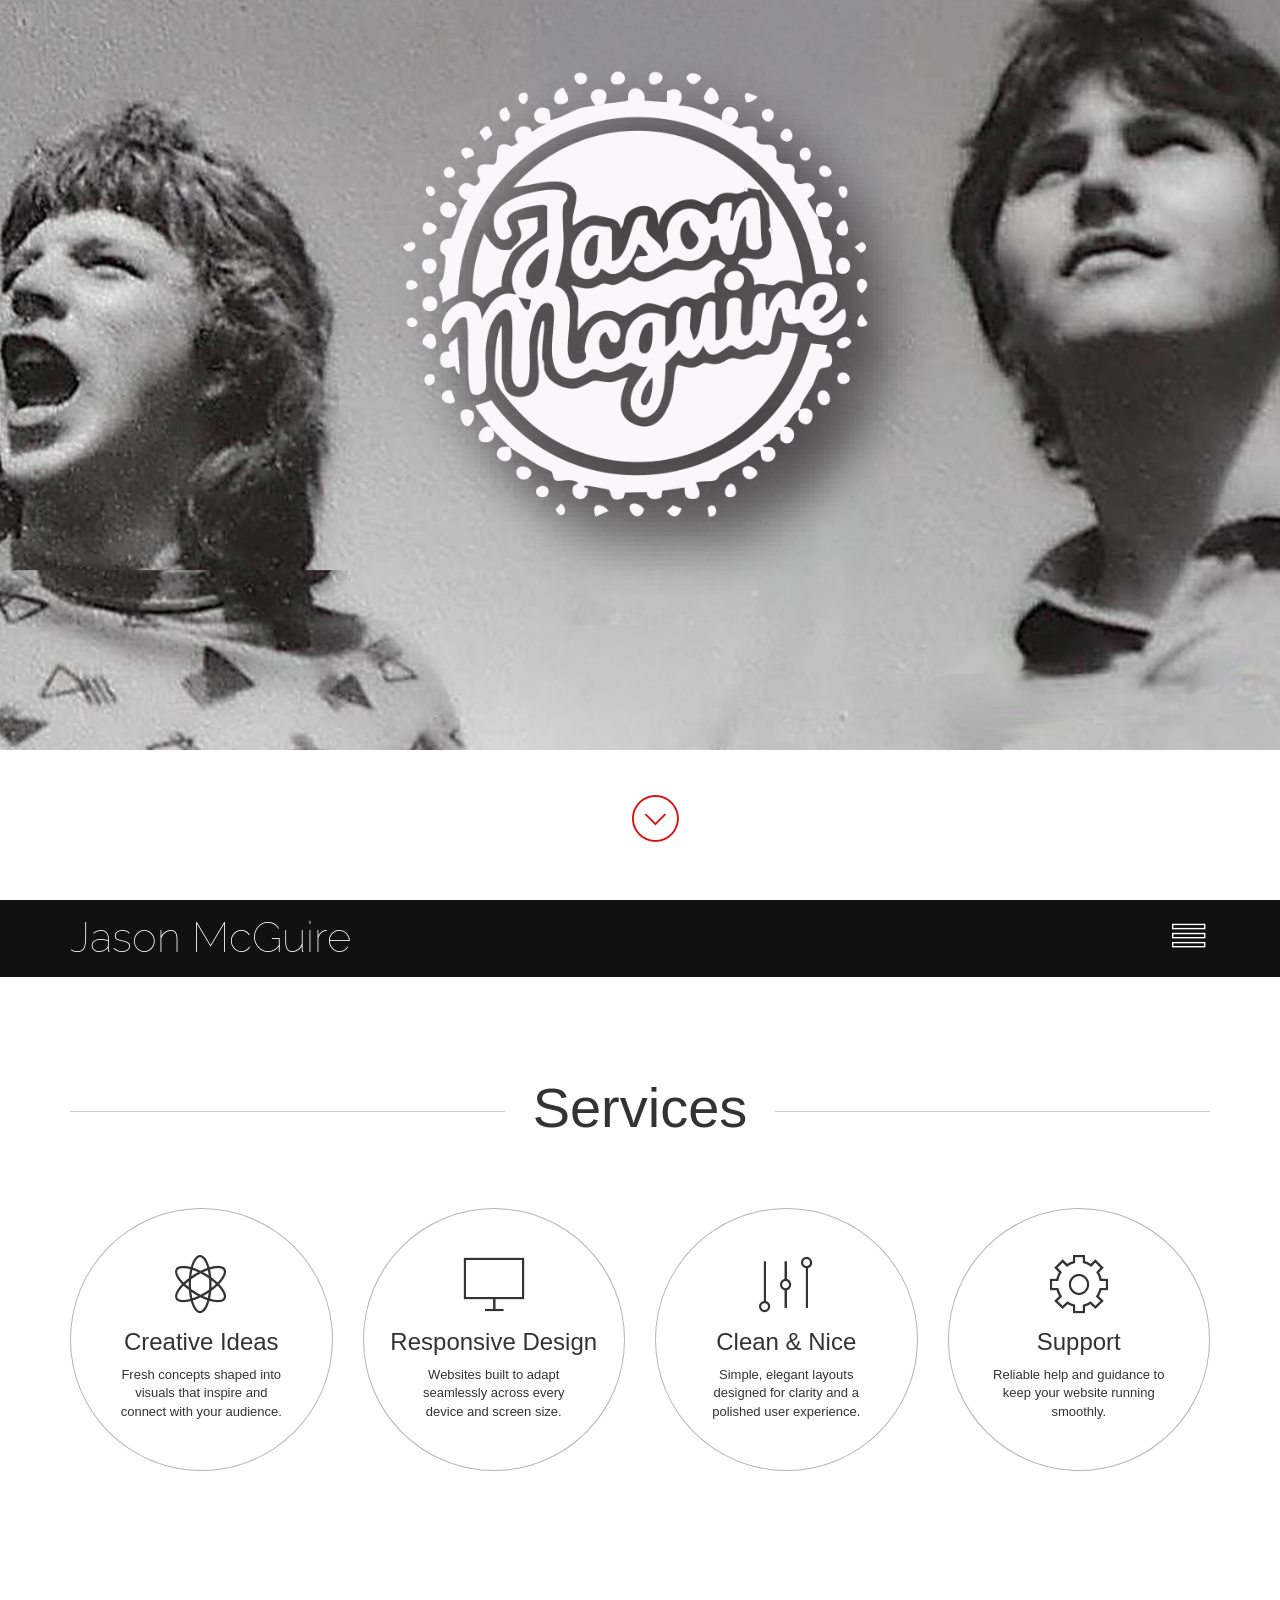
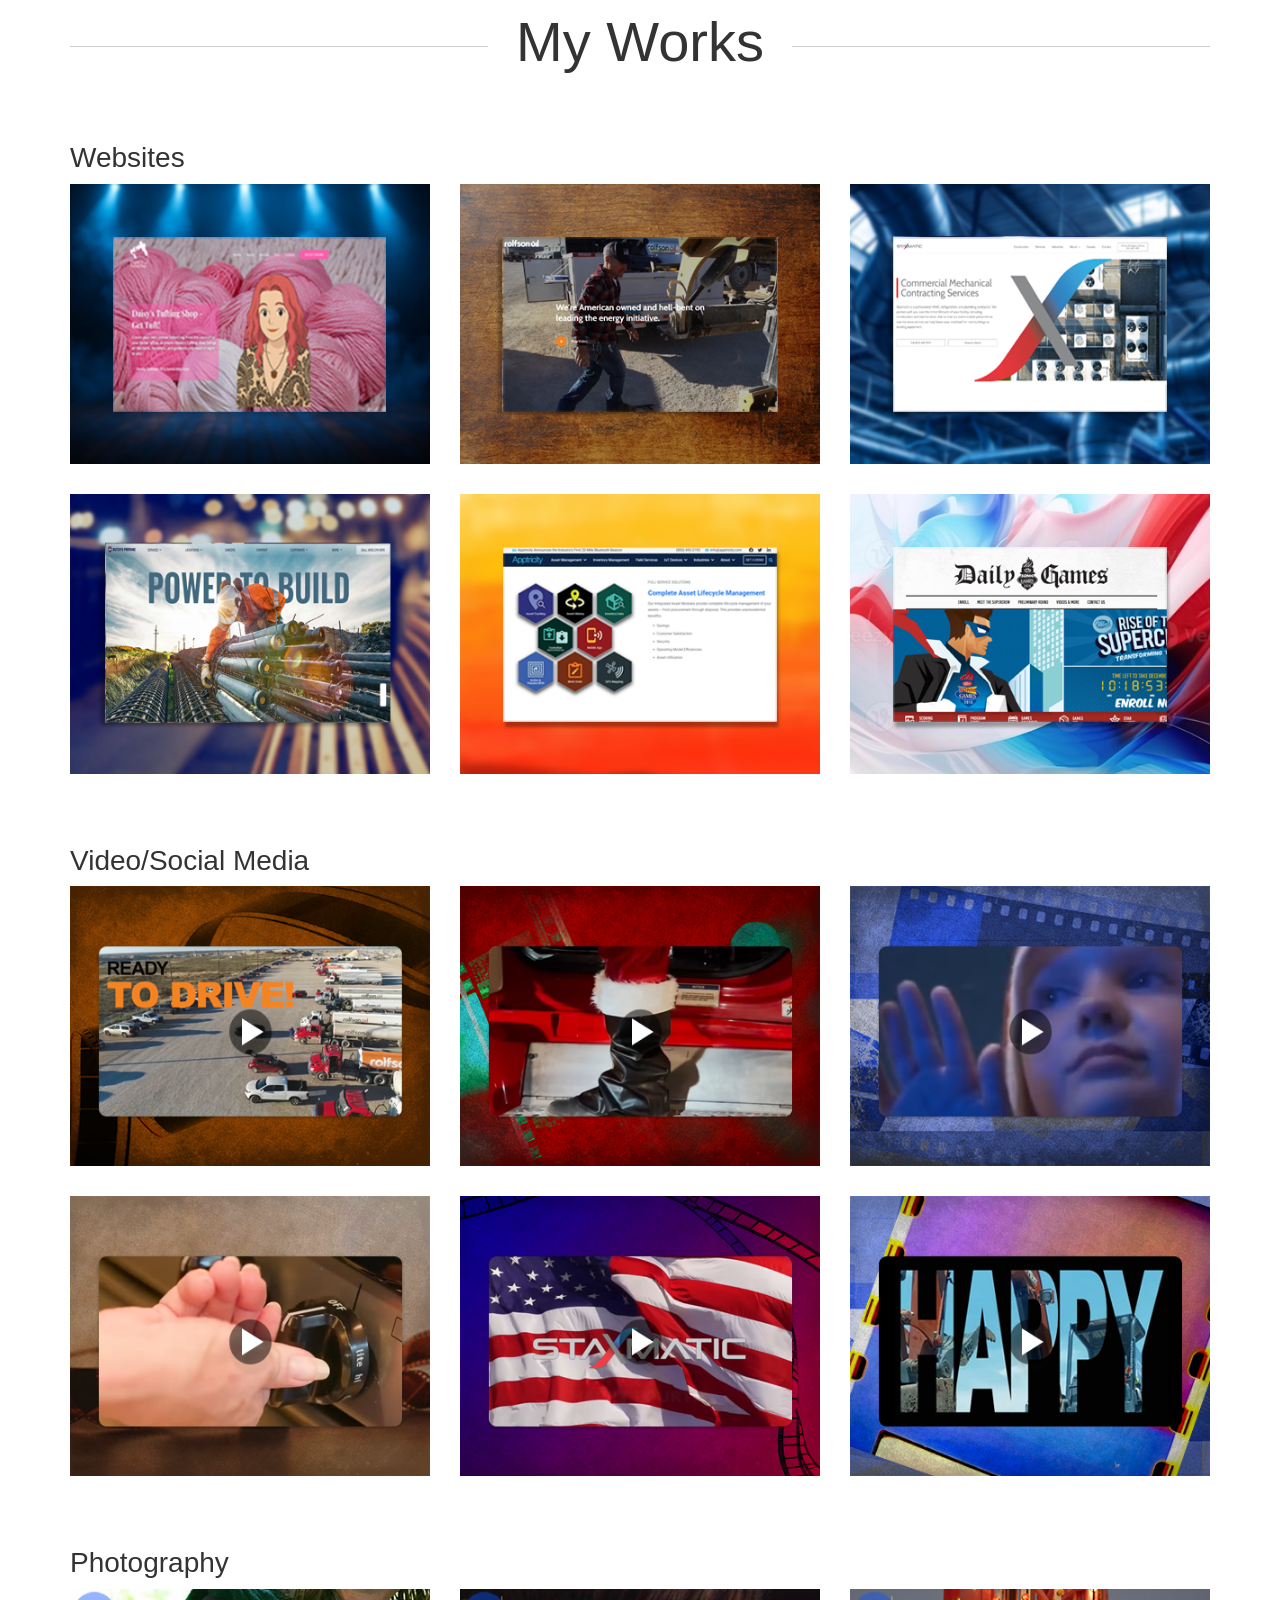
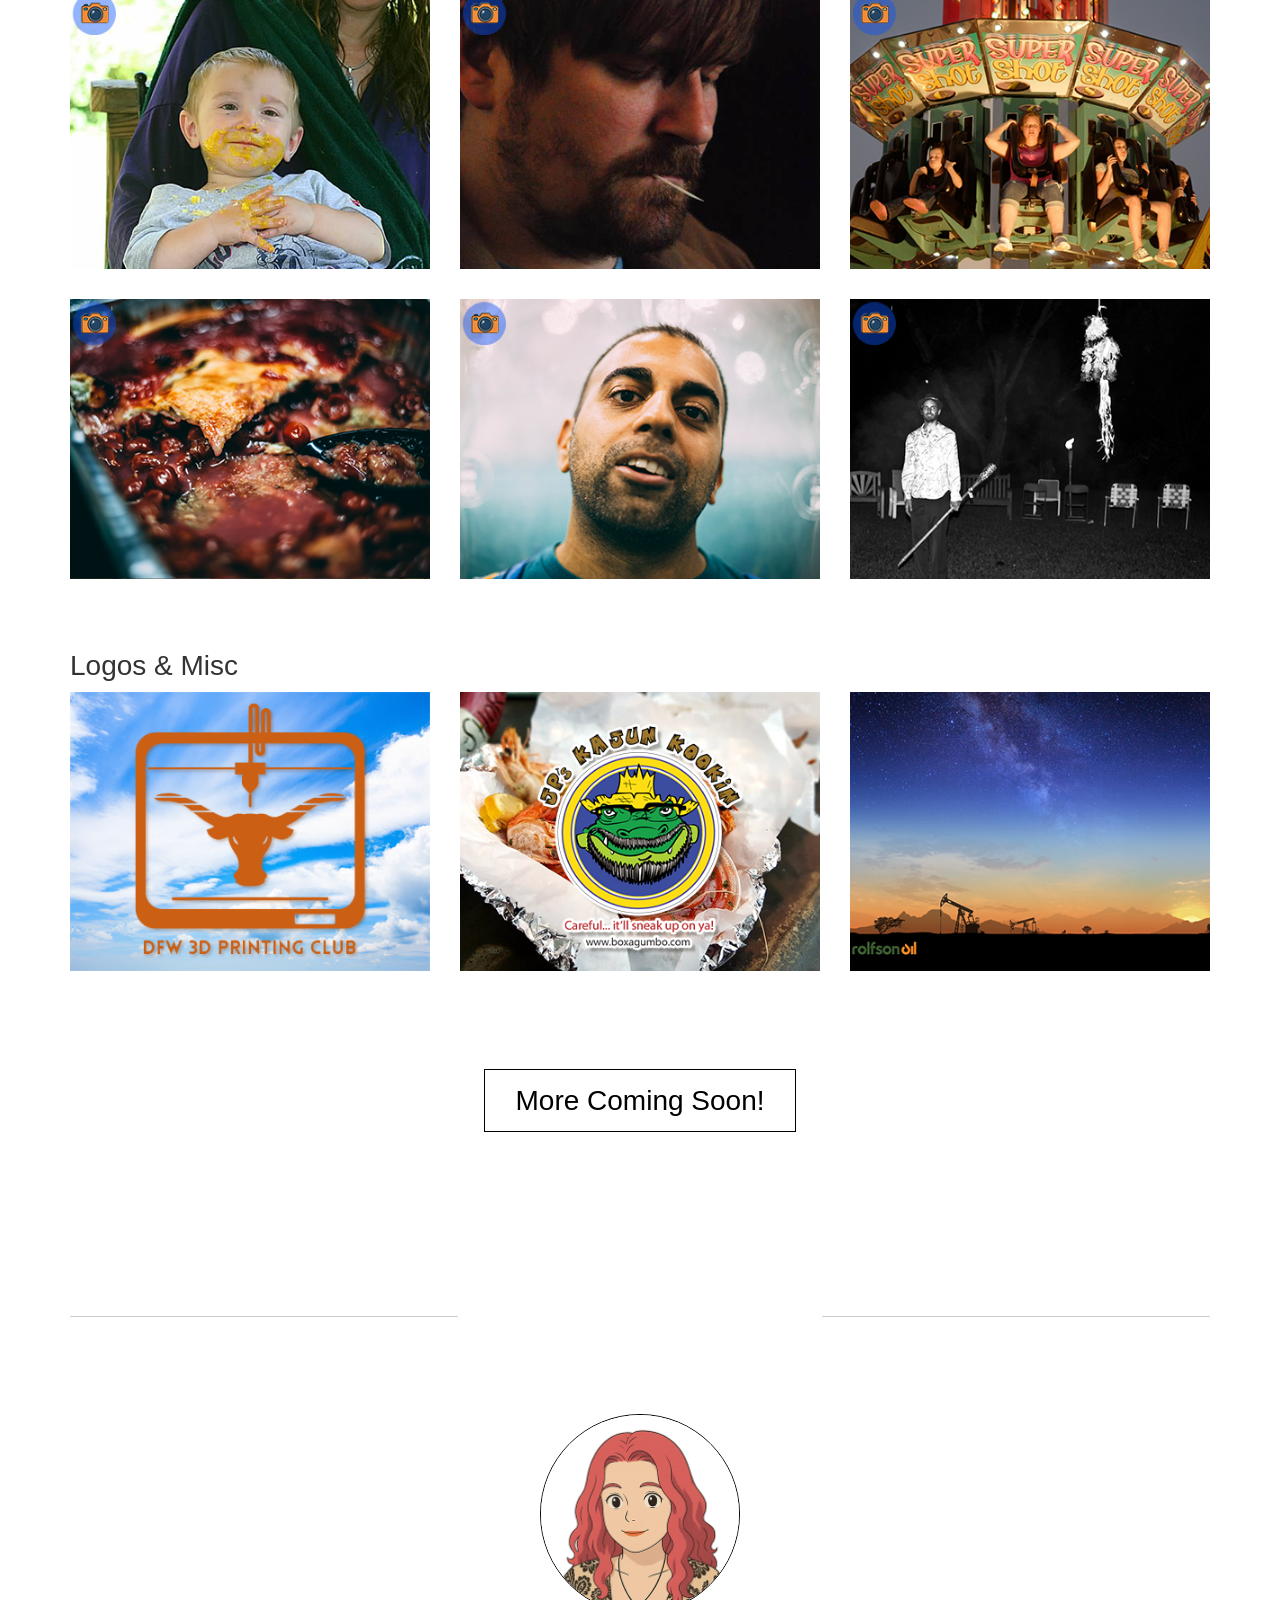
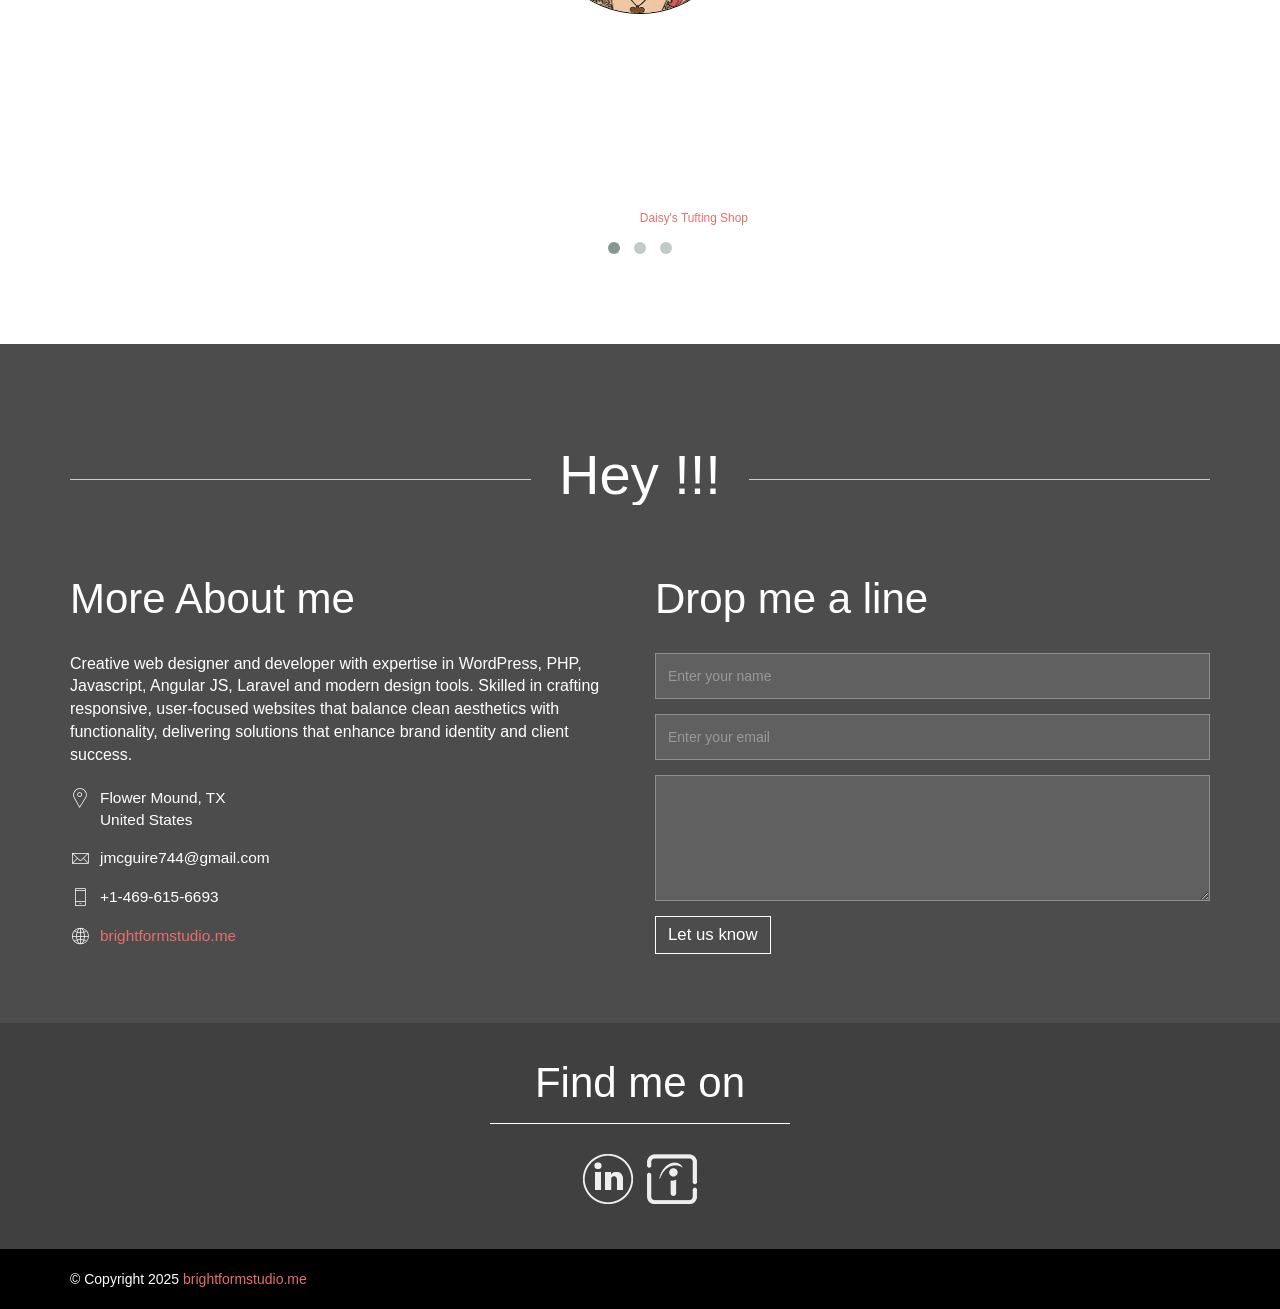
==== commit d2518089: "New portfolio adds Added more" ====
--- a/index.html
+++ b/index.html
@@ -129,6 +129,9 @@
         <section id="portfolio" class="portfolio-area">
             <div class="container">
                 <h2 class="block_title">My Works</h2>
+                 <div class="row port cs-style-3">
+                    <div class="col-md-6 w-100"><h4 class="port-sub">Websites</h4></div>
+                </div>
                 <div class="row port cs-style-3">
                     <div class="col-md-4 col-sm-6 col-xs-12 item-space">
                         <figure>
@@ -190,6 +193,83 @@
                             </figcaption>
                         </figure>
                     </div>
+                </div>
+
+                <div class="row port cs-style-3">
+                     <div class="col-md-6 w-100"><h4 class="port-sub inner">Video/Social Media</h4></div>
+                </div>
+
+                <div class="row port cs-style-3">
+                    <div class="col-md-4 col-sm-6 col-xs-12 item-space">
+                        <figure>
+                            <img src="assets/images/ReadyToDriveThb.webp" alt="img02">
+                            <figcaption>
+                                <h3>Rolfson Oil</h3>
+                                <span>Video - Ready For 2024!</span>
+                                <a href="assets/video/Rolfson.mp4" class="button glightbox" >Take a look</a>
+                            </figcaption>
+                        </figure>
+                    </div>
+
+                     <div class="col-md-4 col-sm-6 col-xs-12 item-space">
+                        <figure>
+                            <img src="assets/images/WeGotItDone.webp" alt="img02">
+                            <figcaption>
+                                <h3>Rolfson Oil</h3>
+                                <span>Video - We Got It Done!</span>
+                                <a href="assets/video/RolfsonOilHoliday.mp4" class="button glightbox" >Take a look</a>
+                            </figcaption>
+                        </figure>
+                    </div>
+                    <div class="col-md-4 col-sm-6 col-xs-12 item-space">
+                        <figure>
+                            <img src="assets/images/GotGas.webp" alt="img02">
+                            <figcaption>
+                                <h3>Butch's Propane</h3>
+                                <span>Video - Got Gas?</span>
+                                <a href="assets/video/Butchs_Holiday.mp4" class="button glightbox" >Take a look</a>
+                            </figcaption>
+                        </figure>
+                    </div>
+                </div>
+                <div class="row port cs-style-3">
+                    <div class="col-md-4 col-sm-6 col-xs-12 item-space">
+                        <figure>
+                            <img src="assets/images/Thanksgiving.webp" alt="img02">
+                            <figcaption>
+                                <h3>Butch's Propane</h3>
+                                <span>Video - Thanksgiving Wishes</span>
+                                <a href="assets/video/ButchsFamily.mp4" class="button glightbox" >Take a look</a>
+                            </figcaption>
+                        </figure>
+                    </div>
+                    <div class="col-md-4 col-sm-6 col-xs-12 item-space">
+                        <figure>
+                            <img src="assets/images/Moving.webp" alt="img02">
+                            <figcaption>
+                                <h3>Staxmatic</h3>
+                                <span>Video - Happy 4th of July!</span>
+                                <a href="assets/video/StaxMovingHVAC.mp4" class="button glightbox" >Take a look</a>
+                            </figcaption>
+                        </figure>
+                    </div>
+                    <div class="col-md-4 col-sm-6 col-xs-12 item-space">
+                        <figure>
+                            <img src="assets/images/LaborDay.webp" alt="img02">
+                            <figcaption>
+                                <h3>Staxmatic</h3>
+                                <span>Video - Happy Labor Day!</span>
+                                <a href="assets/video/Staxmatic_Labor_Day-.mp4" class="button glightbox" >Take a look</a>
+                            </figcaption>
+                        </figure>
+                    </div>
+                </div>
+                
+                <div class="row port cs-style-3">
+                    <div class="col-md-6 w-100"><h4 class="port-sub inner">Photography</h4></div>
+                </div>
+
+                <div class="row port cs-style-3">
                     <div class="col-md-4 col-sm-6 col-xs-12 item-space">
                         <figure>
                             <img src="assets/images/smiling.webp" alt="img04">
@@ -250,13 +330,21 @@
                             </figcaption>
                         </figure>
                     </div>
+                </div>
+
+                <div class="row port cs-style-3">
+                     <div class="col-md-6 w-100"><h4 class="port-sub inner">Logos & Misc</h4></div>
+                </div>
+
+                <div class="row port cs-style-3">
+                    
                     <div class="col-md-4 col-sm-6 col-xs-12 item-space">
                         <figure>
                             <img src="assets/images/dfw3d.webp" alt="img02">
                             <figcaption>
                                 <h3>DFW 3D Printing Club</h3>
                                 <span>Logo</span>
-                                <a href="assets/images/" class="button" >Take a look</a>
+                                <a href="#" class="button" >Take a look</a>
                             </figcaption>
                         </figure>
                     </div>
@@ -266,7 +354,7 @@
                             <figcaption>
                                 <h3>JP's Kajun Kookin</h3>
                                 <span>Logo</span>
-                                <a href="assets/images/" class="button" >Take a look</a>
+                                <a href="#" class="button" >Take a look</a>
                             </figcaption>
                         </figure>
                     </div>
@@ -276,10 +364,12 @@
                             <figcaption>
                                 <h3>Rolfson Oil Wallpaper</h3>
                                 <span>Wallpaper</span>
-                                <a href="assets/images/" class="button" >Take a look</a>
-                            </figcaption>
-                        </figure>
-                    </div>
+                                <a href="#" class="button" >Take a look</a>
+                            </figcaption>
+                        </figure>
+                    </div>
+                    </div>
+                <div class="row port cs-style-3">
                     <div class="col-xs-12">
                         <div class="btn-center"><a href="#" class="big button">More Coming Soon!</a></div>
                     </div>
@@ -302,7 +392,7 @@
                             <p>"Working with Jason to build Daisystuftingshop.com was a joy. He brought my tufting vision to life with clarity, creativity, and care. He was responsive, patient, and truly understood how to translate my storytelling into a vibrant, user friendly site. I'm so grateful for his skill and support!"</p>
                             <strong>Becky Zellner</strong>
                             <br>
-                            <small>President & C.E.O</small>
+                            <small>President & C.E.O - <a href="https://daisystuftingshop.com" target="_blank">Daisy's Tufting Shop</a></small>
                         </div>
                         <div class="testimonila-block">
                             <!-- <img src="assets/images/testimonial2.jpg" alt="clients" class="selfshot"> -->
--- a/assets/css/style.css
+++ b/assets/css/style.css
@@ -262,7 +262,7 @@
 .port {
 	list-style: none;
 	text-align: left;
-	padding-bottom: 40px;
+	/* padding-bottom: 40px; */
 }
 
 .port .item {
@@ -271,6 +271,16 @@
 	position: relative;
 }
 
+.port-sub {
+	font-size: 2em;
+	font-weight: 300;
+	margin: 0;
+	padding-bottom: 10px;
+}
+
+.port-sub.inner {
+	margin-top:1.5em;
+}
 .port figure {
 	margin: 0;
 	position: relative;
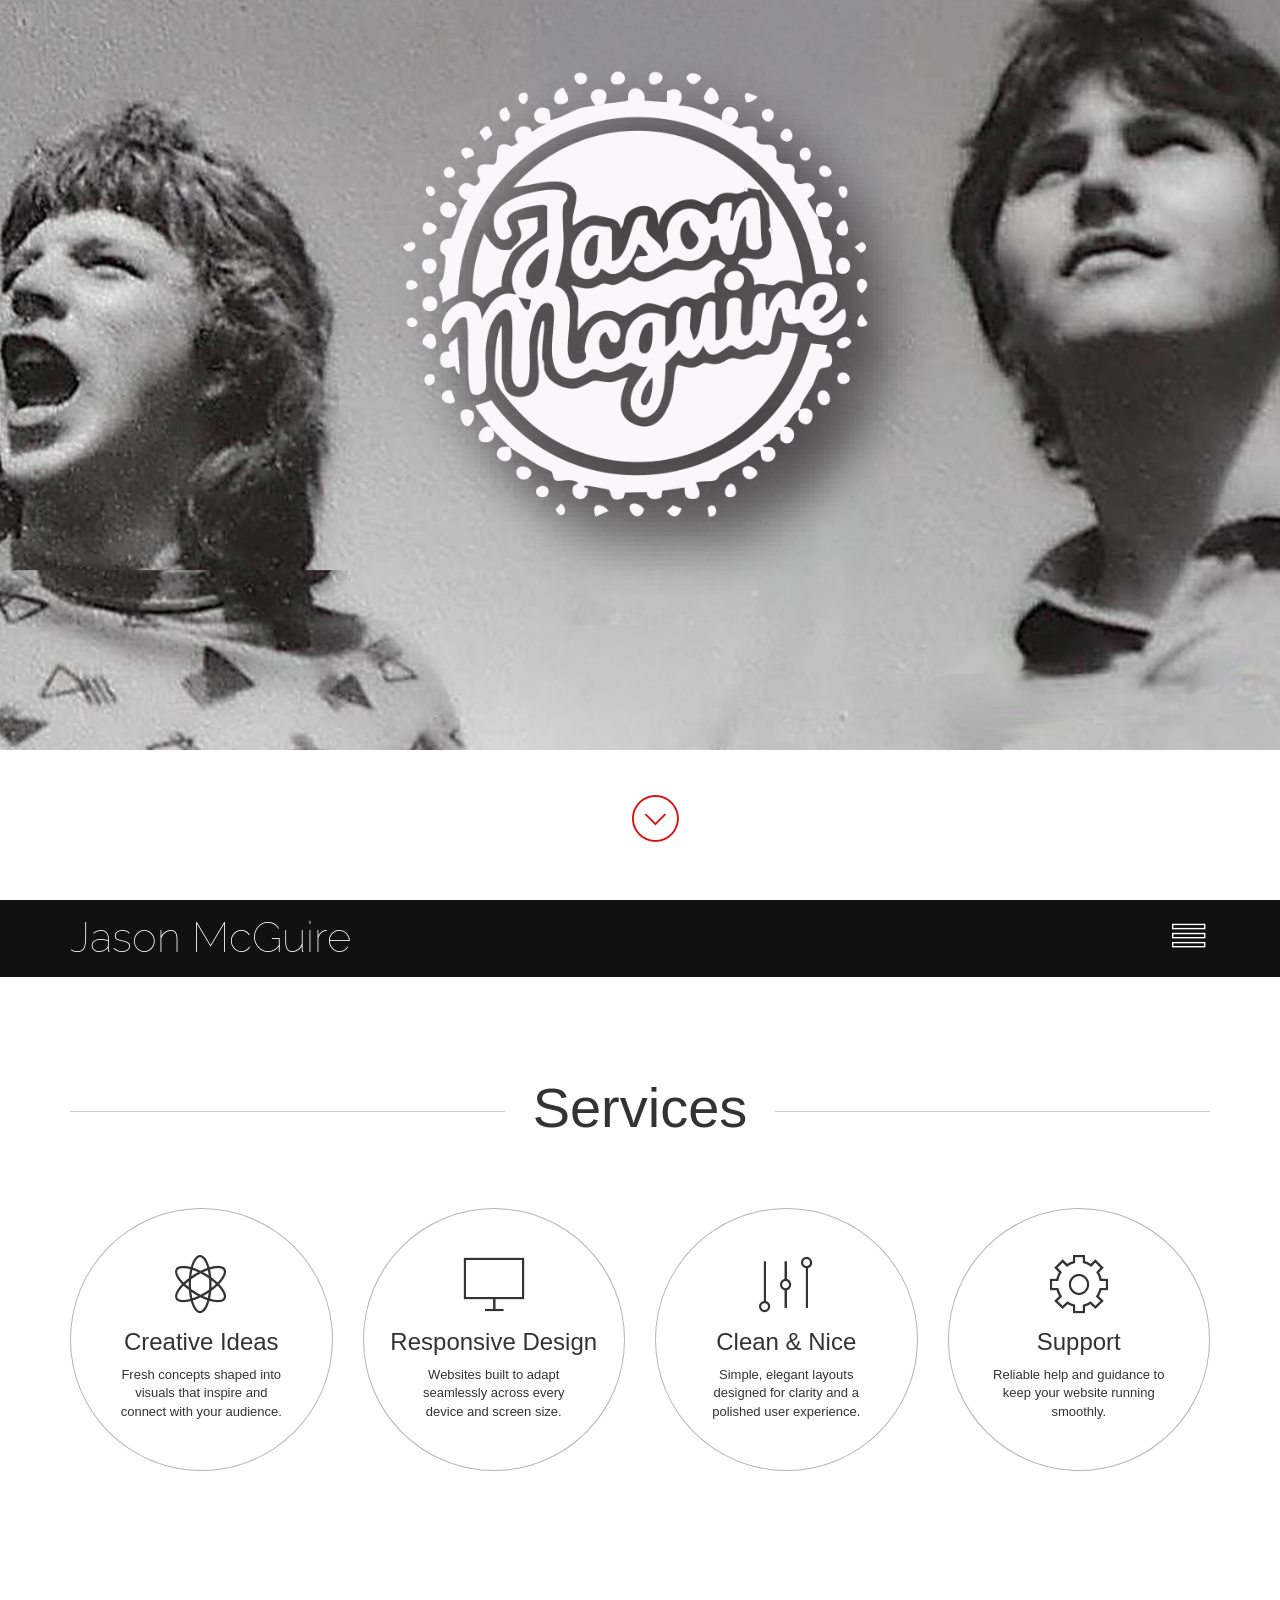
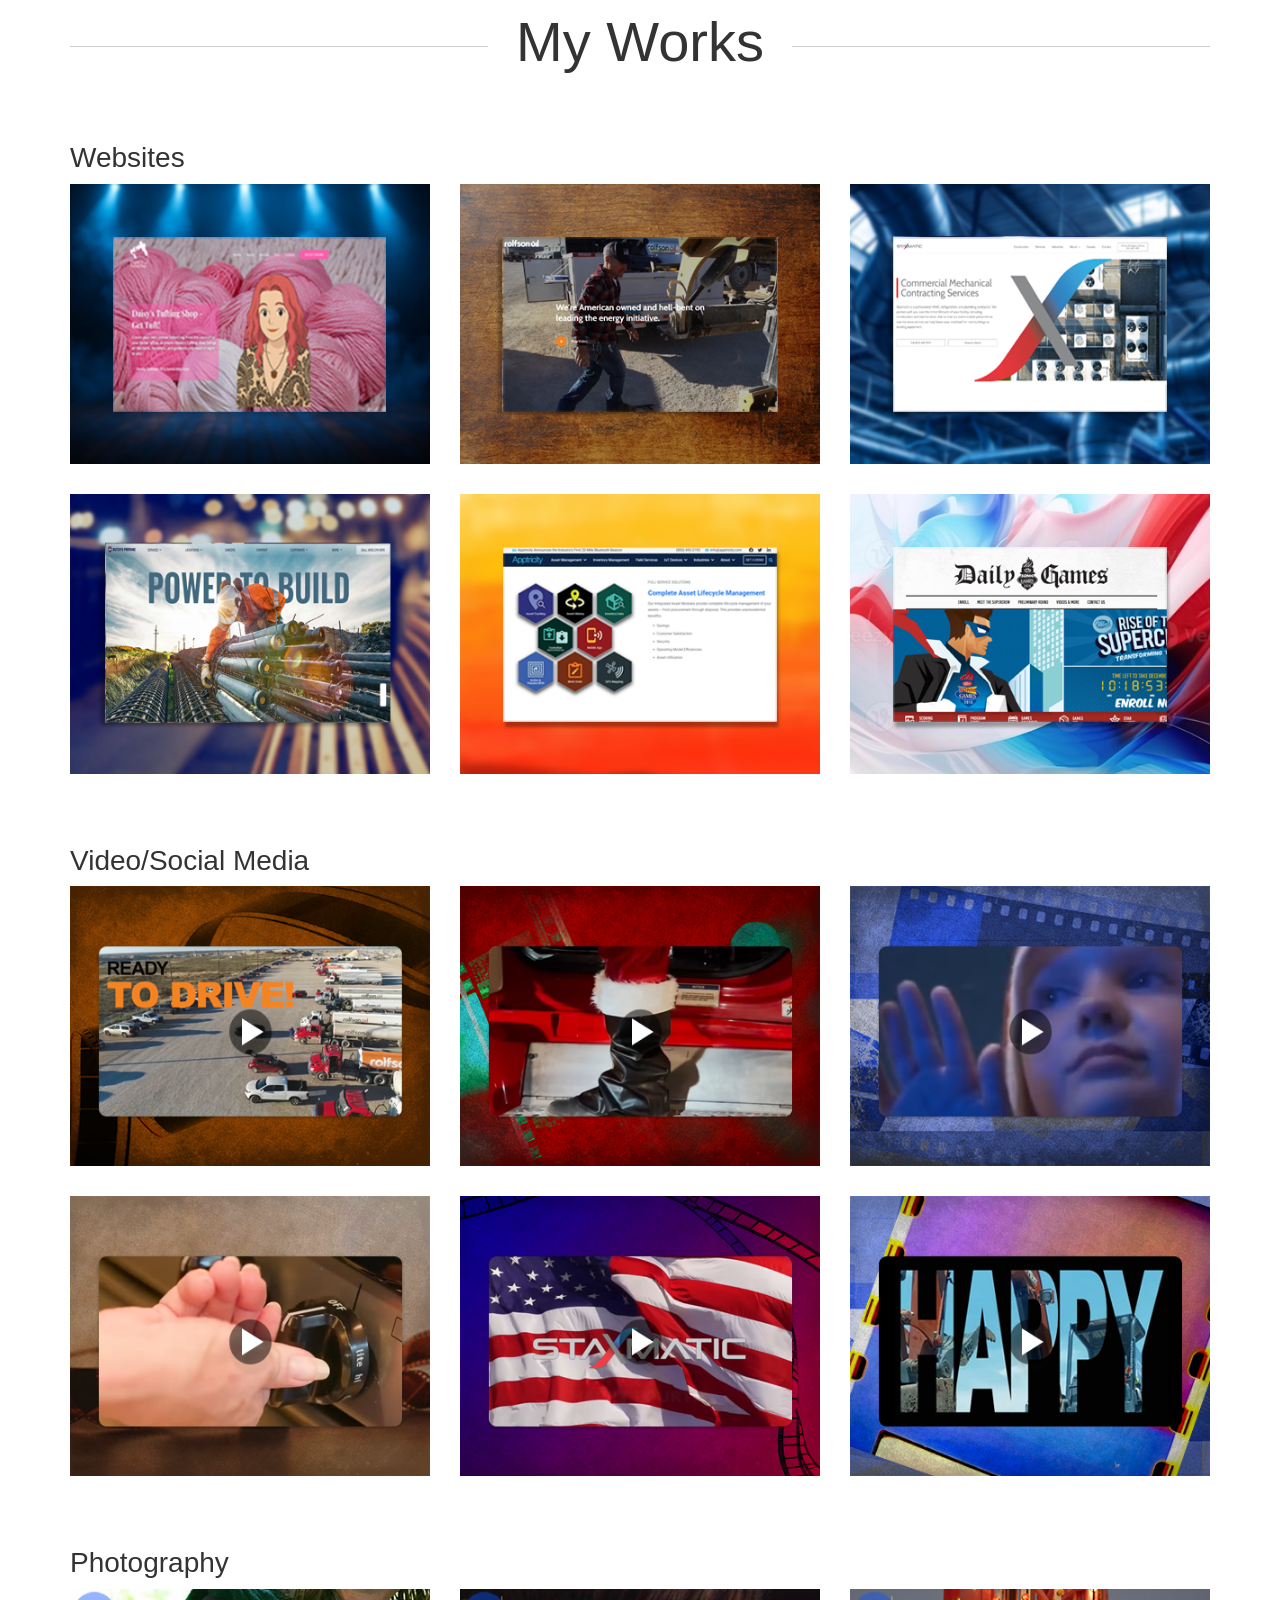
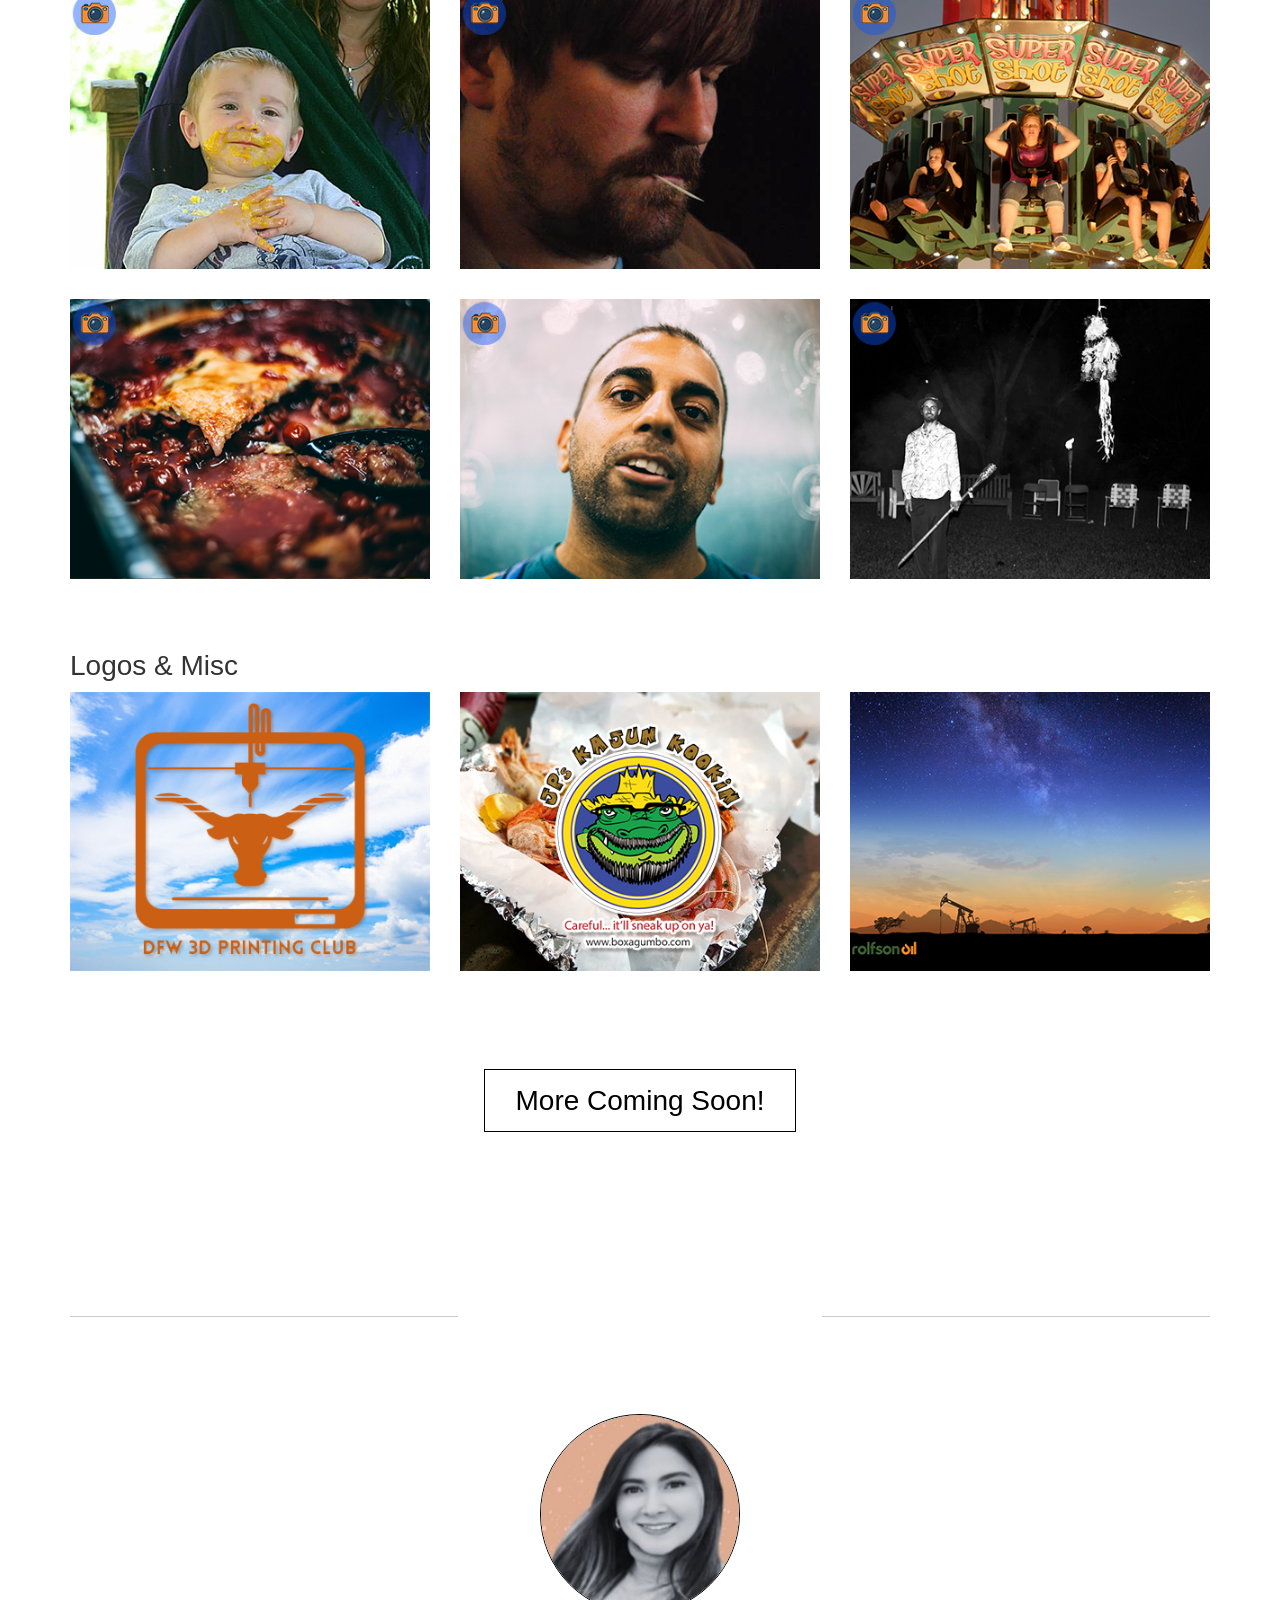
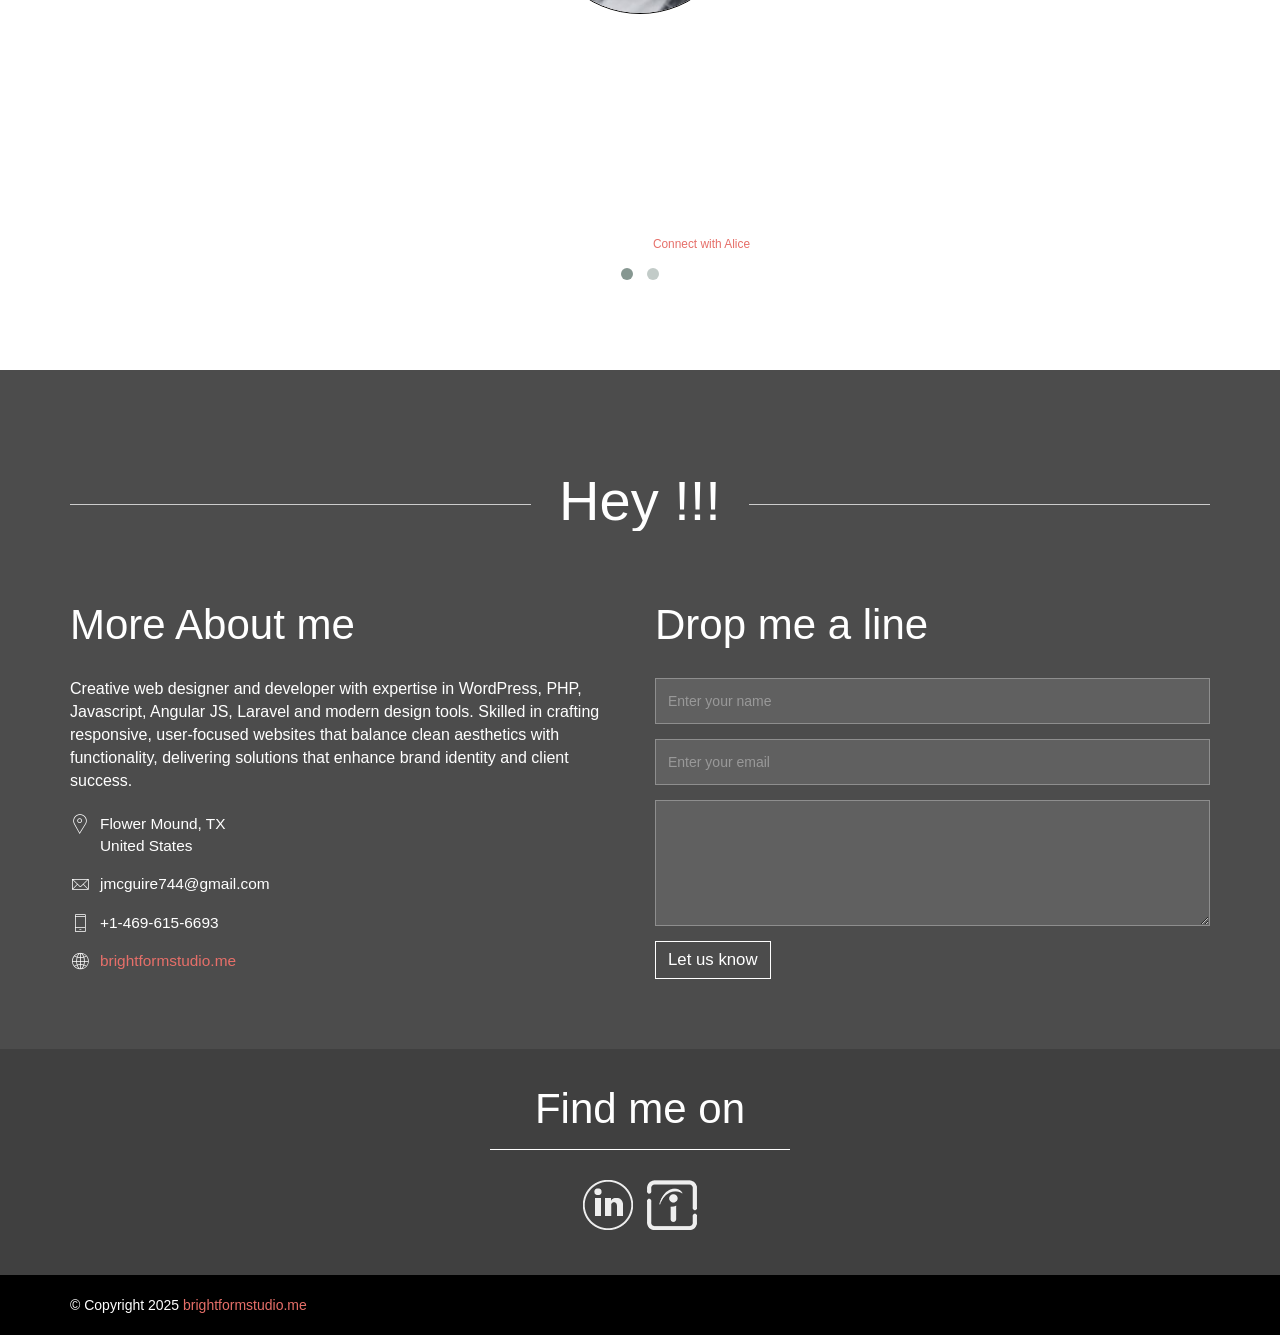
==== commit 4624799f: "Experimenting with social media icons and testimonial" ====
--- a/index.html
+++ b/index.html
@@ -12,6 +12,12 @@
         <meta charset="utf-8">
         <meta name="viewport" content="width=device-width, initial-scale=1">
         <meta http-equiv="X-UA-Compatible" content="IE=edge">
+        <meta property="og:title" content="Frontend Developer" />
+        <meta property="og:description" content="The Best Front End Developer" />
+        <meta property="og:image" content="https://brightformstudio.me/assets/images/brightformstudio.webp" />
+        <meta property="og:image:width" content="600">
+        <meta property="og:image:height" content="399">
+        <meta name="description" content="Creative web designer and developer with expertise in WordPress, PHP, Javascript, Angular JS, Laravel and modern design tools. Skilled in crafting responsive, user-focused websites that balance clean aesthetics with functionality, delivering solutions that enhance brand identity and client success.">
         
         <!-- stylesheets -->
         <link rel="stylesheet" href="assets/css/bootstrap.min.css">
@@ -38,15 +44,30 @@
 
         <!-- Header area -->
         <header id="header">
-            <div class="center text-center">
-                <!-- <h1 class="bigheadline">Dark Joe</h1>
-                <h4 class="subheadline">The Best Front End Developer</h4> -->
-            </div>
+            <!-- <div id="services-icons" class="center text-center">
+                <i class="service-icon">
+                    <div class="mobile-nav-icons"><img src="assets/images/webdesign-icon.webp" alt="Web Design">
+                    </div>
+                    <div class=""mobile-nav-text">Web Design</div>
+                </i>
+                <i class="service-icon">
+                    <div class="mobile-nav-icons"><img src="assets/images/webdev-icon.webp" alt="Web Development">
+                    </div>
+                    <div class=""mobile-nav-text">Web Design</div>
+                </i>
+                <i class="service-icon">
+                    <div class="mobile-nav-icons"><img src="assets/images/socmedia-icon.webp" alt="Socail Media">
+                    </div>
+                    <div class=""mobile-nav-text">Web Design</div>
+                </i>
+            </div> -->
             <div class="bottom">
                 <a data-scroll href="#navigation" class="scrollDown animated pulse" id="scrollToContent"><i class="pe-7s-angle-down-circle pe-va"></i></a>
             </div>
         </header>
+        
         <!-- header -->
+         
         <!-- Navigation area -->
         <section id="navigation">
             <div class="container">
@@ -388,26 +409,26 @@
                     </div>
                     <div id="testimonial-container" class="col-xs-12">
                         <div class="testimonila-block">
+                            <img src="assets/images/AliceBeech.jpg" alt="clients" class="selfshot">
+                            <p>Jason optimized our site with responsive design and seamless API integration, while always making sure security was a top priority. Beyond the technical skills, Jason was easy to communicate with, reliable, and went above and beyond to make sure our vision came to life. I highly recommend him to anyone looking for a developer who delivers both quality and professionalism.</p>
+                            <strong>Alice M. Beech</strong>
+                            <br>
+                            <small>Marketing Consultant - <a href="https://www.linkedin.com/in/alice-m-beech-057238152/" target="_blank">Connect with Alice</a></small>
+                        </div>
+                        <div class="testimonila-block">
                             <img src="assets/images/testimonial.webp" alt="clients" class="selfshot">
                             <p>"Working with Jason to build Daisystuftingshop.com was a joy. He brought my tufting vision to life with clarity, creativity, and care. He was responsive, patient, and truly understood how to translate my storytelling into a vibrant, user friendly site. I'm so grateful for his skill and support!"</p>
                             <strong>Becky Zellner</strong>
                             <br>
                             <small>President & C.E.O - <a href="https://daisystuftingshop.com" target="_blank">Daisy's Tufting Shop</a></small>
                         </div>
-                        <div class="testimonila-block">
-                            <!-- <img src="assets/images/testimonial2.jpg" alt="clients" class="selfshot"> -->
-                            <p>Lorem ipsum dolor sit amet, consectetur adipisicing elit. Quidem sed mollitia illum! Molestiae dignissimos, hic dolorem et eius ut nobis. Corrupti totam amet aperiam aut voluptate nobis dolor at soluta.</p>
-                            <strong>Nur Ul Hossain</strong>
-                            <br>
-                            <small>Project Manager</small>
-                        </div>
-                        <div class="testimonila-block">
-                            <!-- <img src="assets/images/testimonial3.jpg" alt="clients" class="selfshot"> -->
+                        <!-- <div class="testimonila-block">
+                            <img src="assets/images/testimonial3.jpg" alt="clients" class="selfshot">
                             <p>Lorem ipsum dolor sit amet, consectetur adipisicing elit. Quidem sed mollitia illum! Molestiae dignissimos, hic dolorem et eius ut nobis. Corrupti totam amet aperiam aut voluptate nobis dolor at soluta.</p>
                             <strong>Hossain Abrar</strong>
                             <br>
                             <small>Developer</small>
-                        </div>
+                        </div> -->
                     </div>
                 </div>
             </div><!-- container -->
--- a/assets/css/style.css
+++ b/assets/css/style.css
@@ -99,6 +99,7 @@
 	background-size: cover;
 	background-attachment: fixed;
 	background-position: 50% -150px;
+	/* height: 100vh; */
 }
 .center {
     text-align: center;
@@ -130,6 +131,19 @@
 	transition: 0.4s ease all;
 }
 
+#services-icons {
+	position: fixed;
+  	bottom: 85px;             /* Distance from the bottom */
+  	left: 50%;
+  	transform: translateX(-50%);
+  	display: flex;
+  	gap: 40px; 
+}
+
+.service-icon {
+	font-size: 2rem; /* Size of icons */
+  	cursor: pointer;
+}
 
 /* ///////////////////////////////////////////////////////////////////// 
 //  03 - Navigation 
@@ -685,6 +699,17 @@
 	    top: 70%;
 	    left: 46%;
 	}
+	.cs-style-3 figcaption {
+		opacity: 1;
+		-webkit-transform: translateY(0%);
+		-moz-transform: translateY(0%);
+		-ms-transform: translateY(0%);
+		transform: translateY(0%);
+		/* -webkit-transition: -webkit-transform 0.4s, opacity 0.1s 0.3s;
+		-moz-transition: -moz-transform 0.4s, opacity 0.1s 0.3s;
+		transition: transform 0.4s, opacity 0.1s 0.3s; */
+
+	}
 }
 @media all and (max-width: 380px) {
 
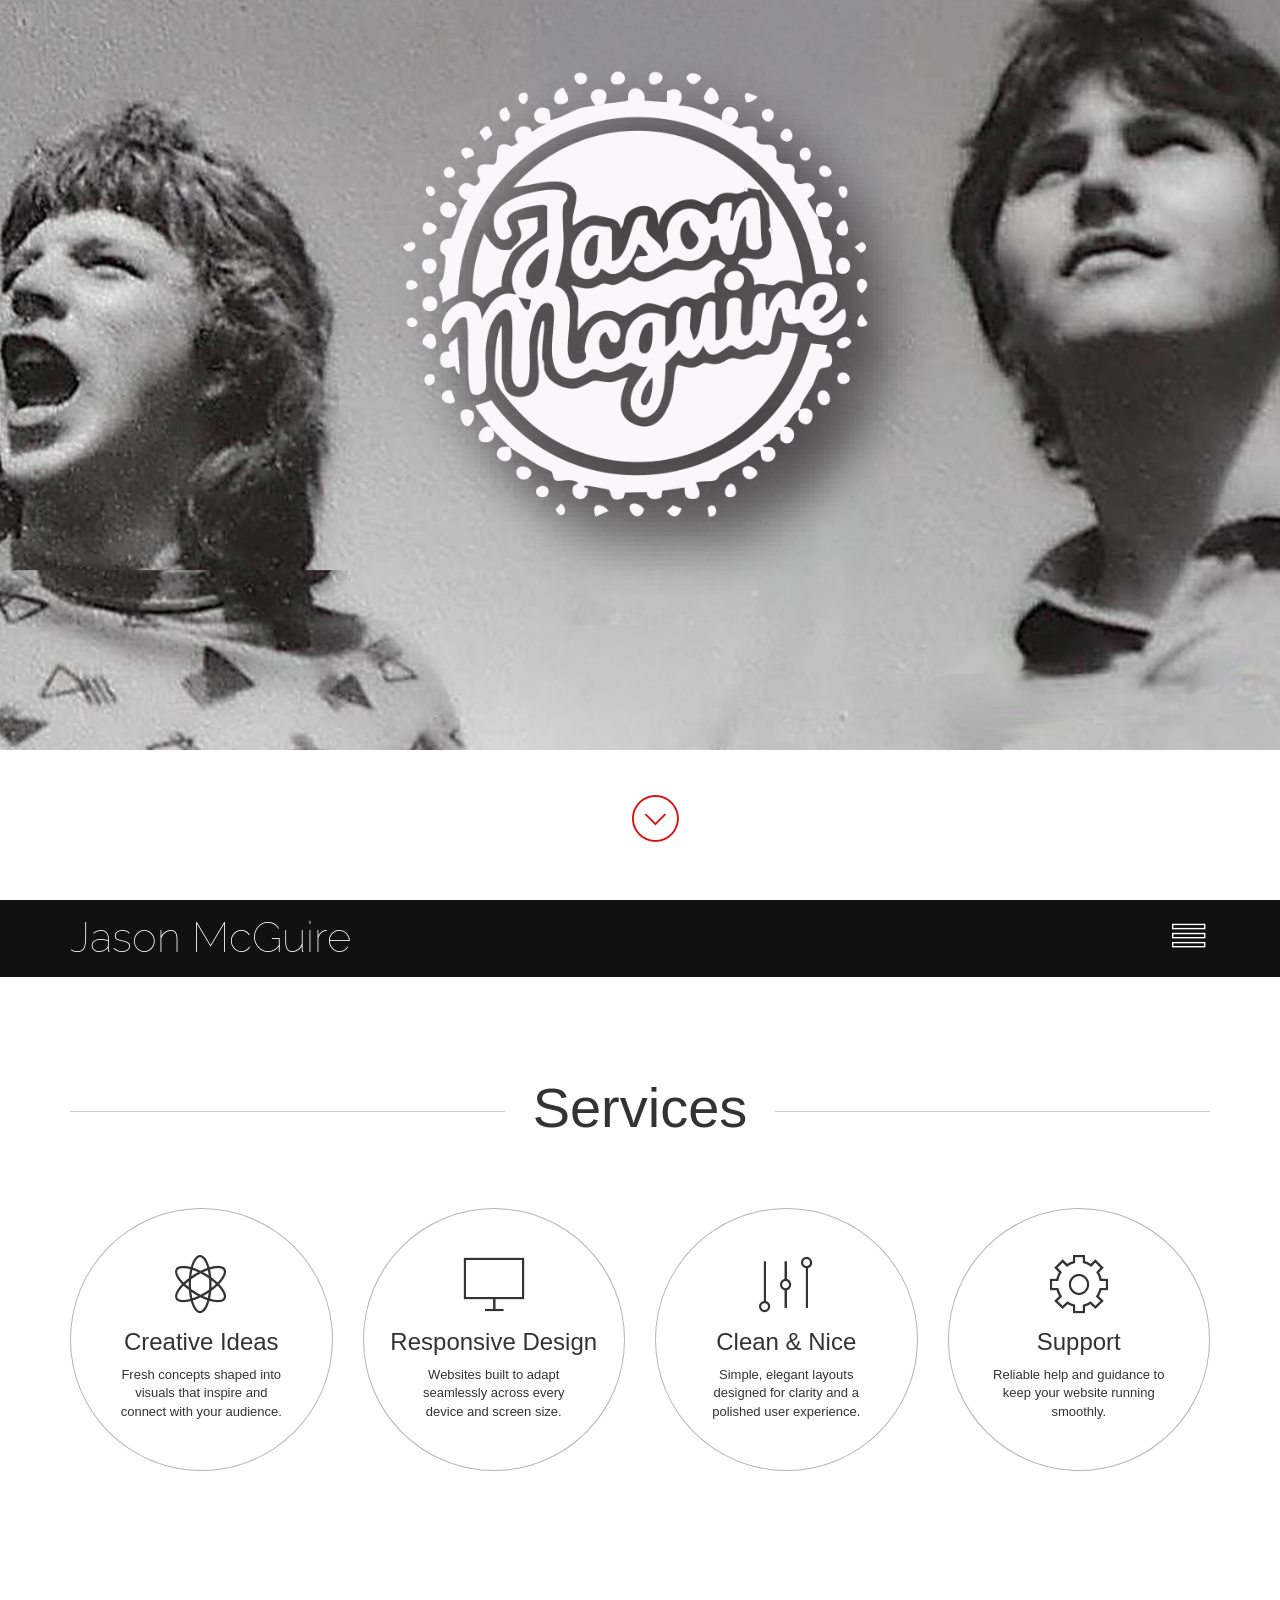
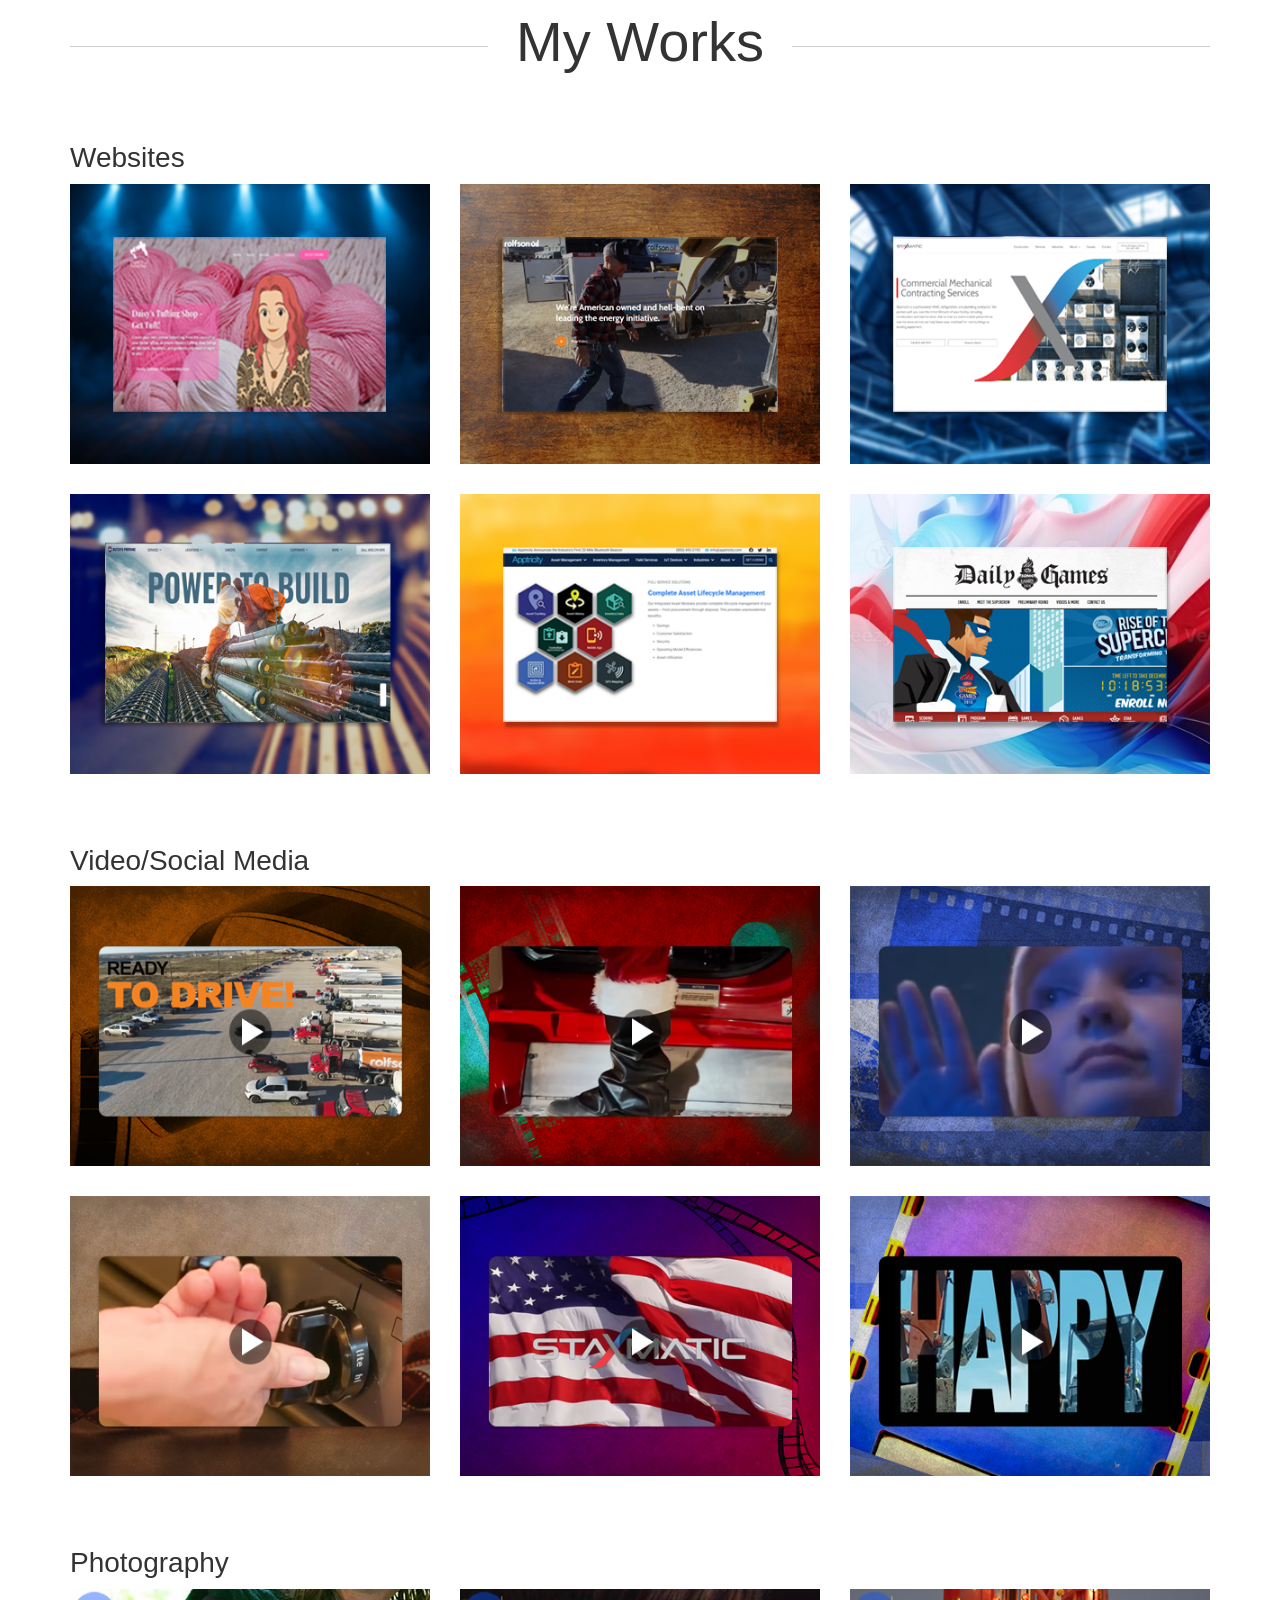
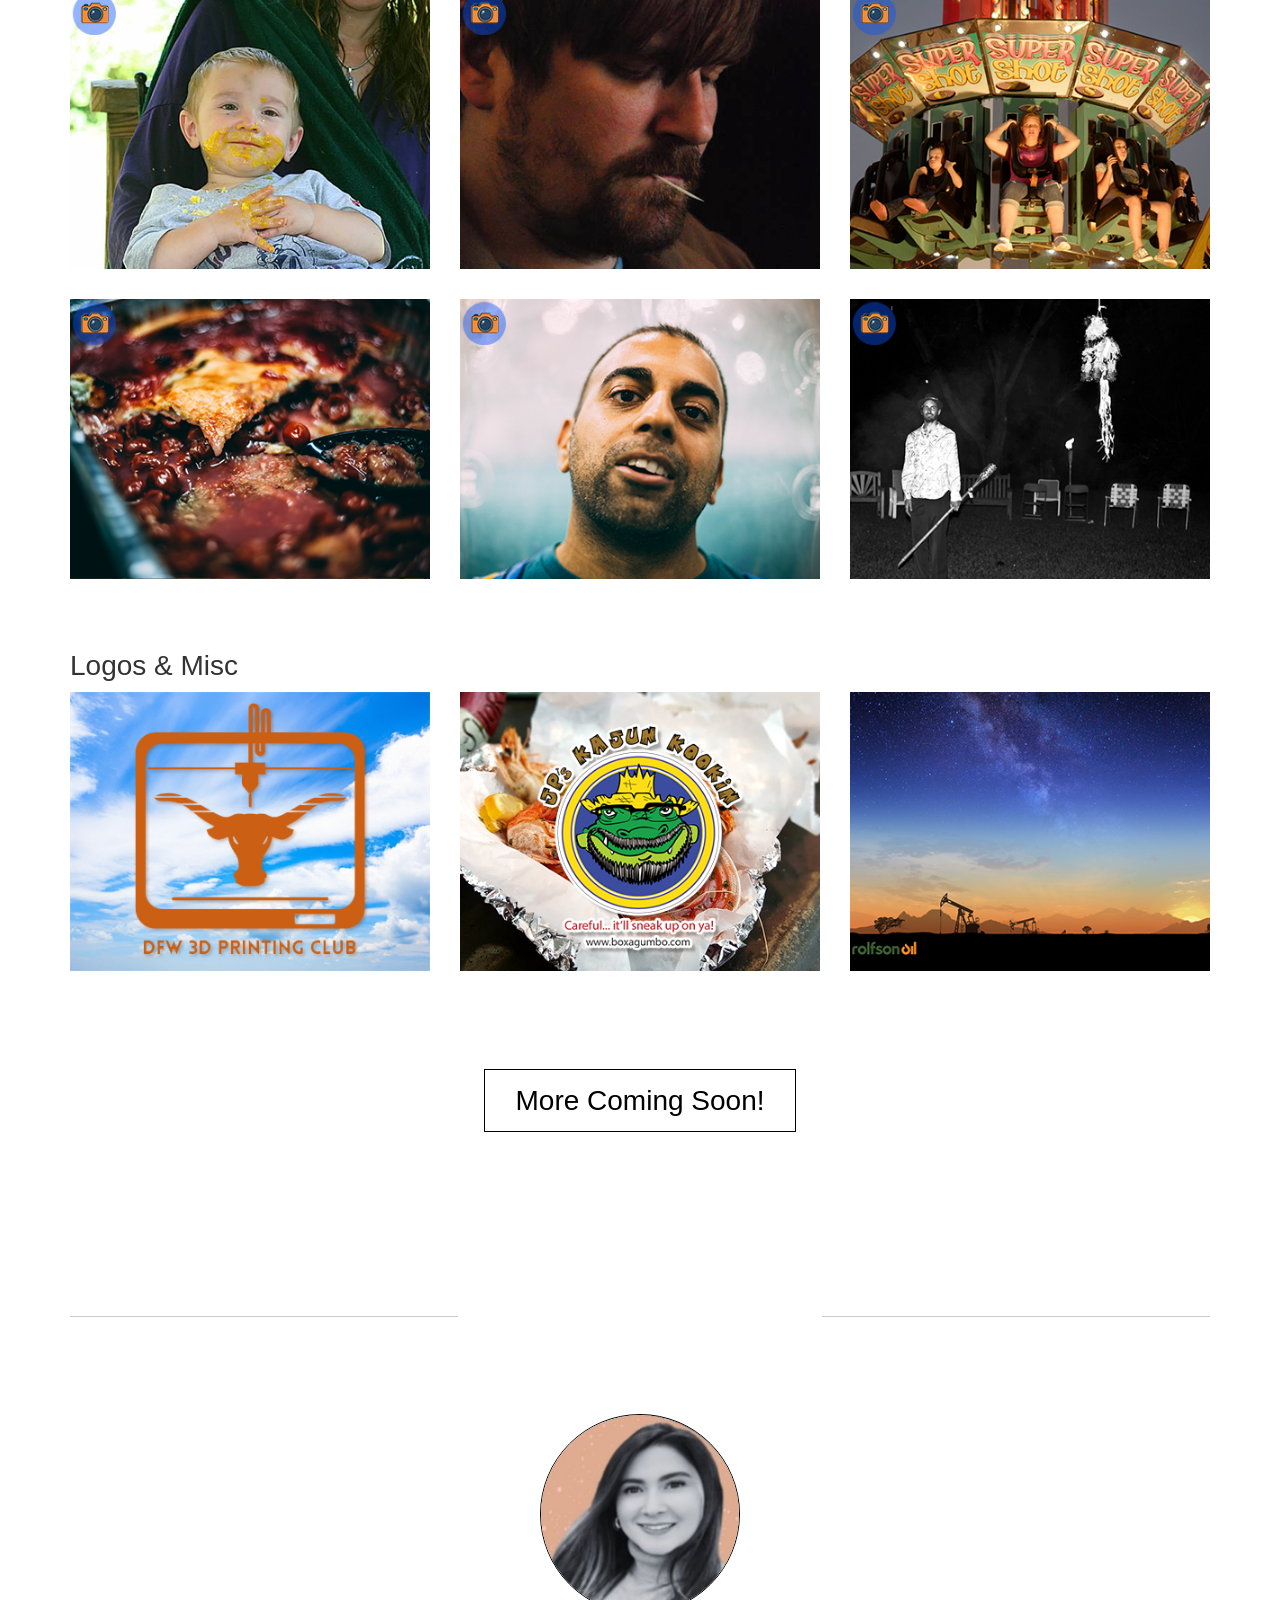
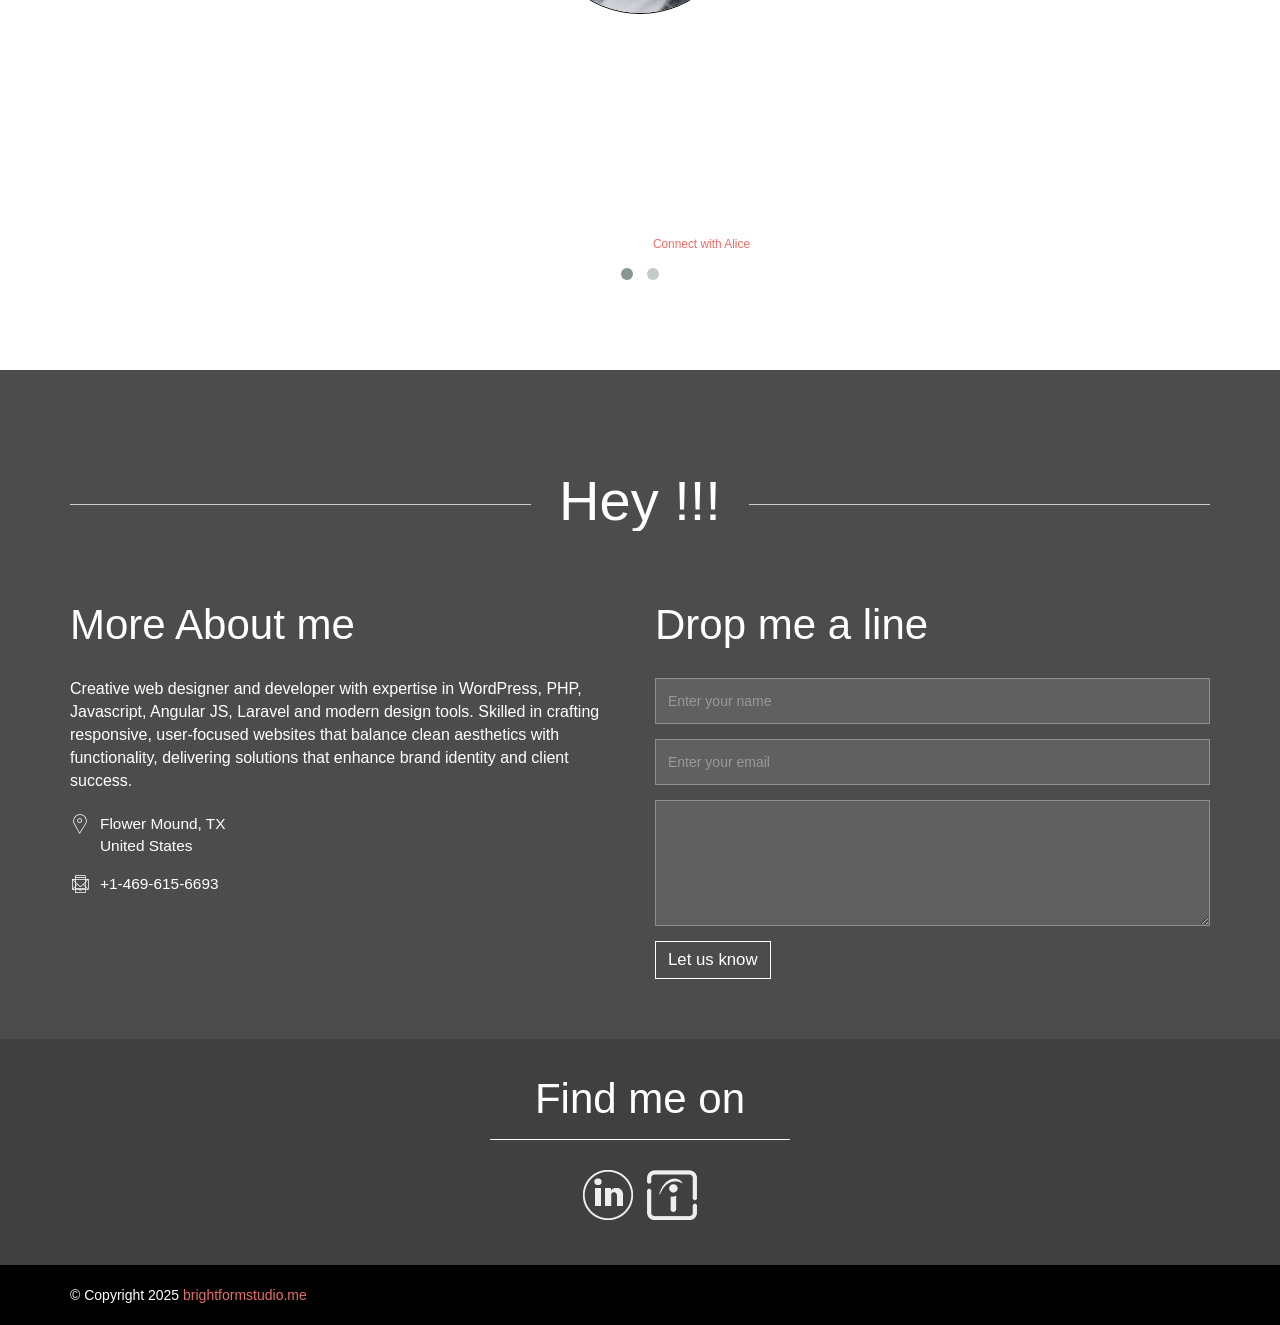
==== commit f6267bb4: "new mailto" ====
--- a/index.html
+++ b/index.html
@@ -450,9 +450,9 @@
                                 <p> Creative web designer and developer with expertise in WordPress, PHP, Javascript, Angular JS, Laravel and modern design tools. Skilled in crafting responsive, user-focused websites that balance clean aesthetics with functionality, delivering solutions that enhance brand identity and client success. </p>
                                 <ul class="address">
                                     <li><i class="pe-7s-map-marker"></i><span>Flower Mound, TX<br>United States</span></li>
-                                    <li><i class="pe-7s-mail"></i><span>jmcguire744@gmail.com</span></li>
+                                    <li><i class="pe-7s-mail"></i><span><a href="mailto:madebybrightform@gmail.com"></a></span></li>
                                     <li><i class="pe-7s-phone"></i><span>+1-469-615-6693</span></li>
-                                    <li><i class="pe-7s-global"></i><span><a href="#">brightformstudio.me</a></span></li>
+                                    <!-- <li><i class="pe-7s-global"></i><span><a href="#">brightformstudio.me</a></span></li> -->
                                 </ul>
                             </div>
                         </div>
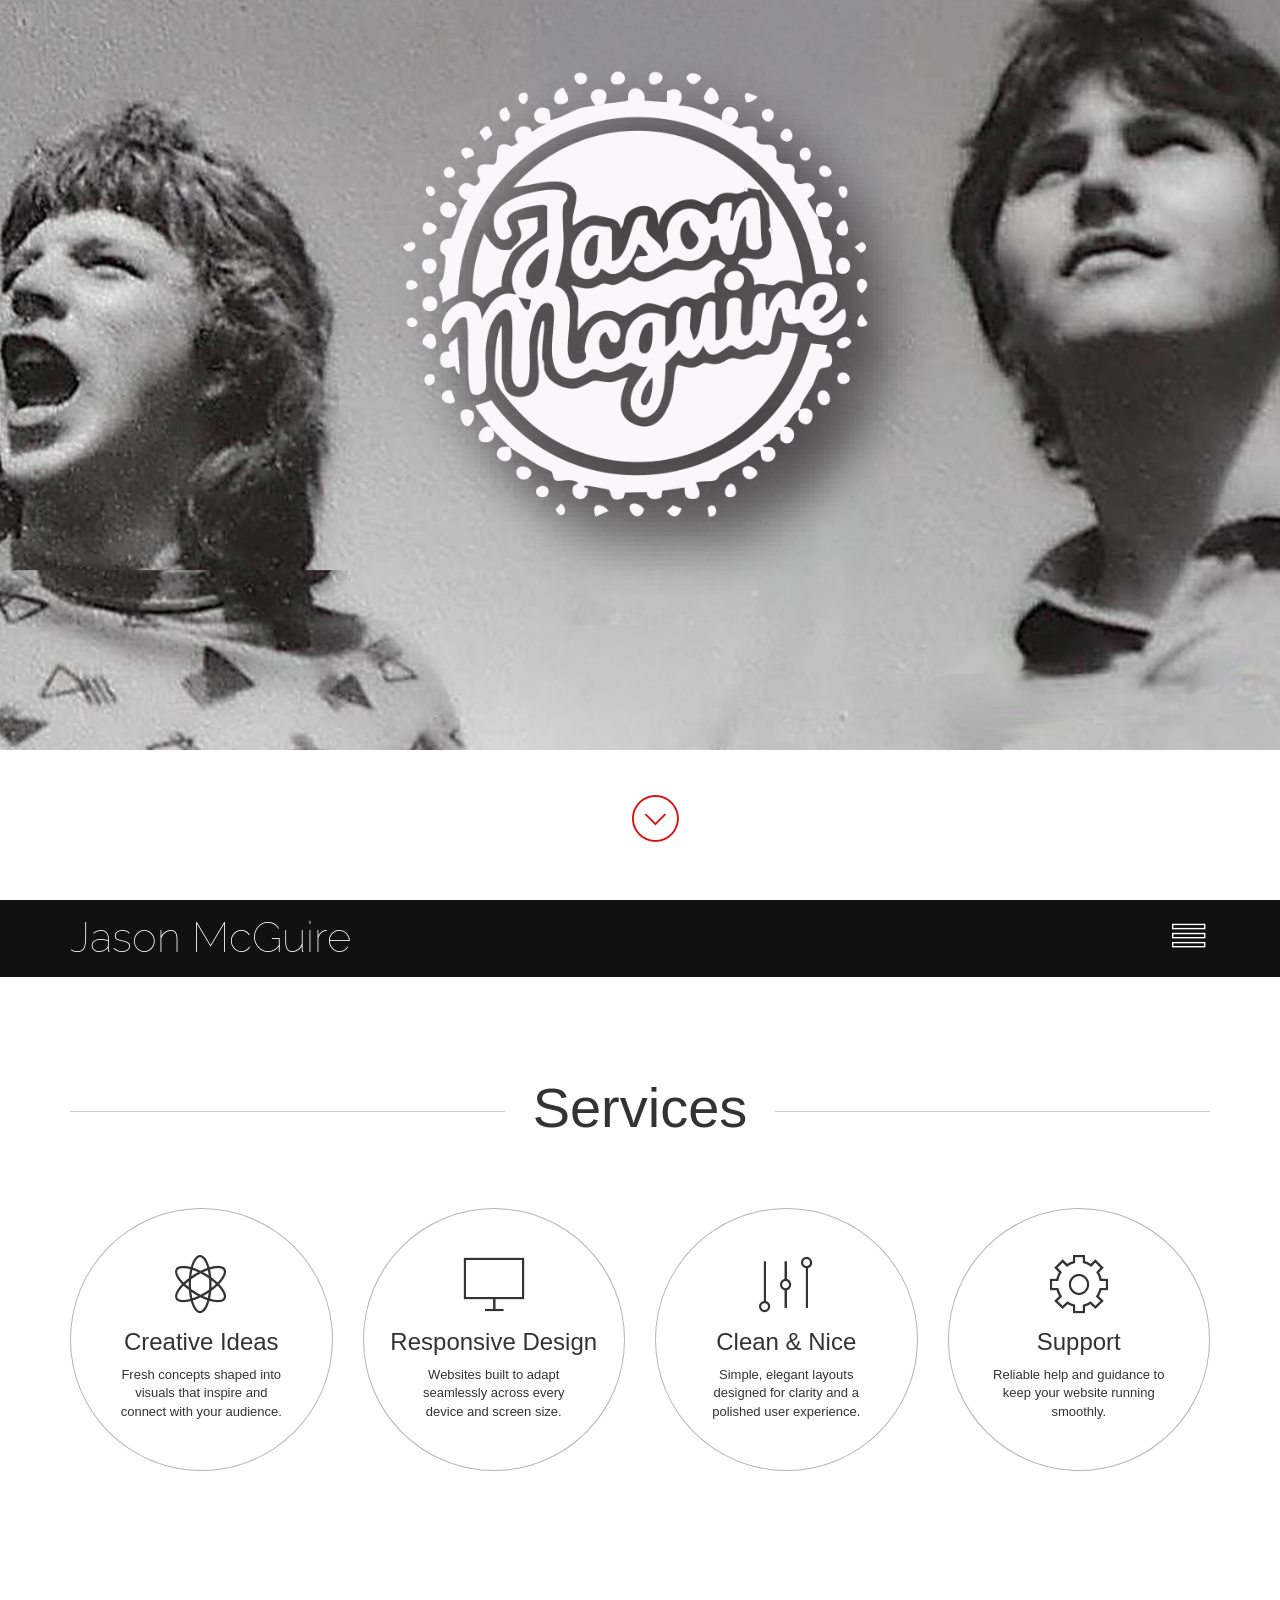
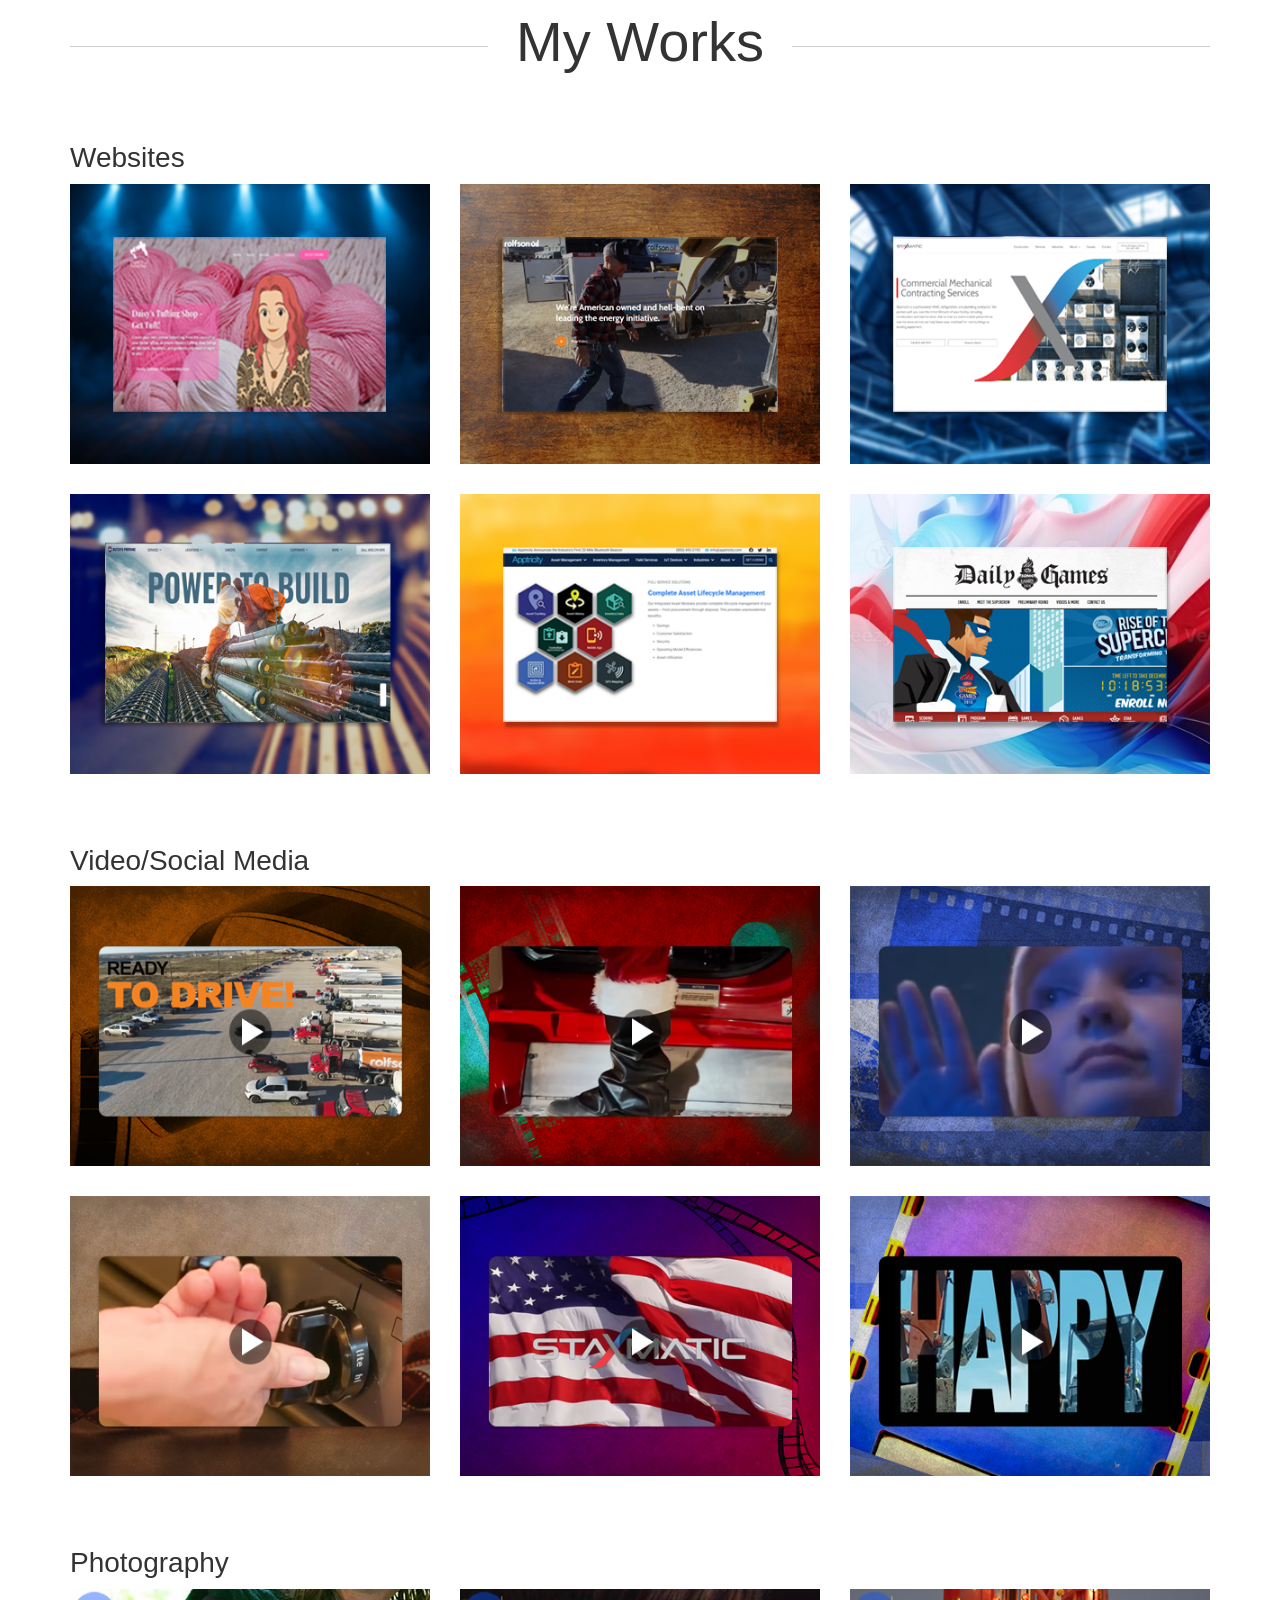
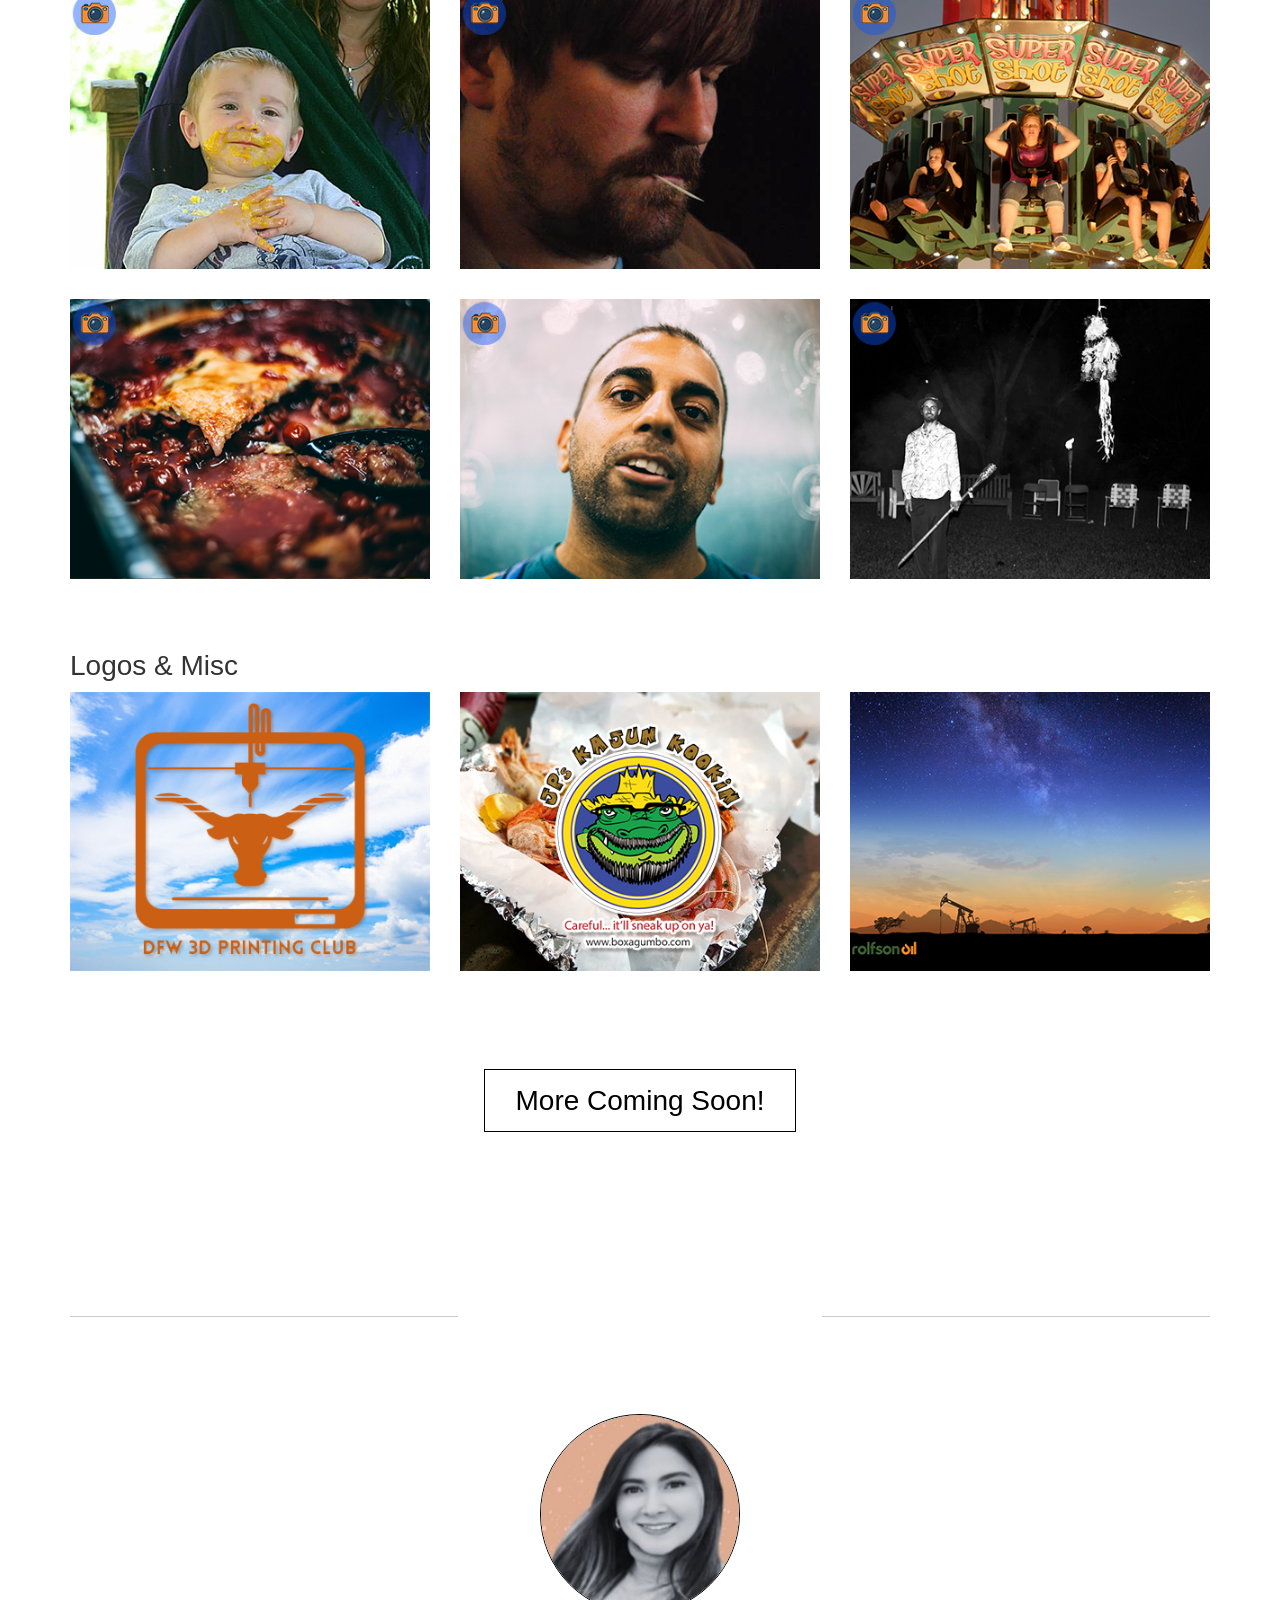
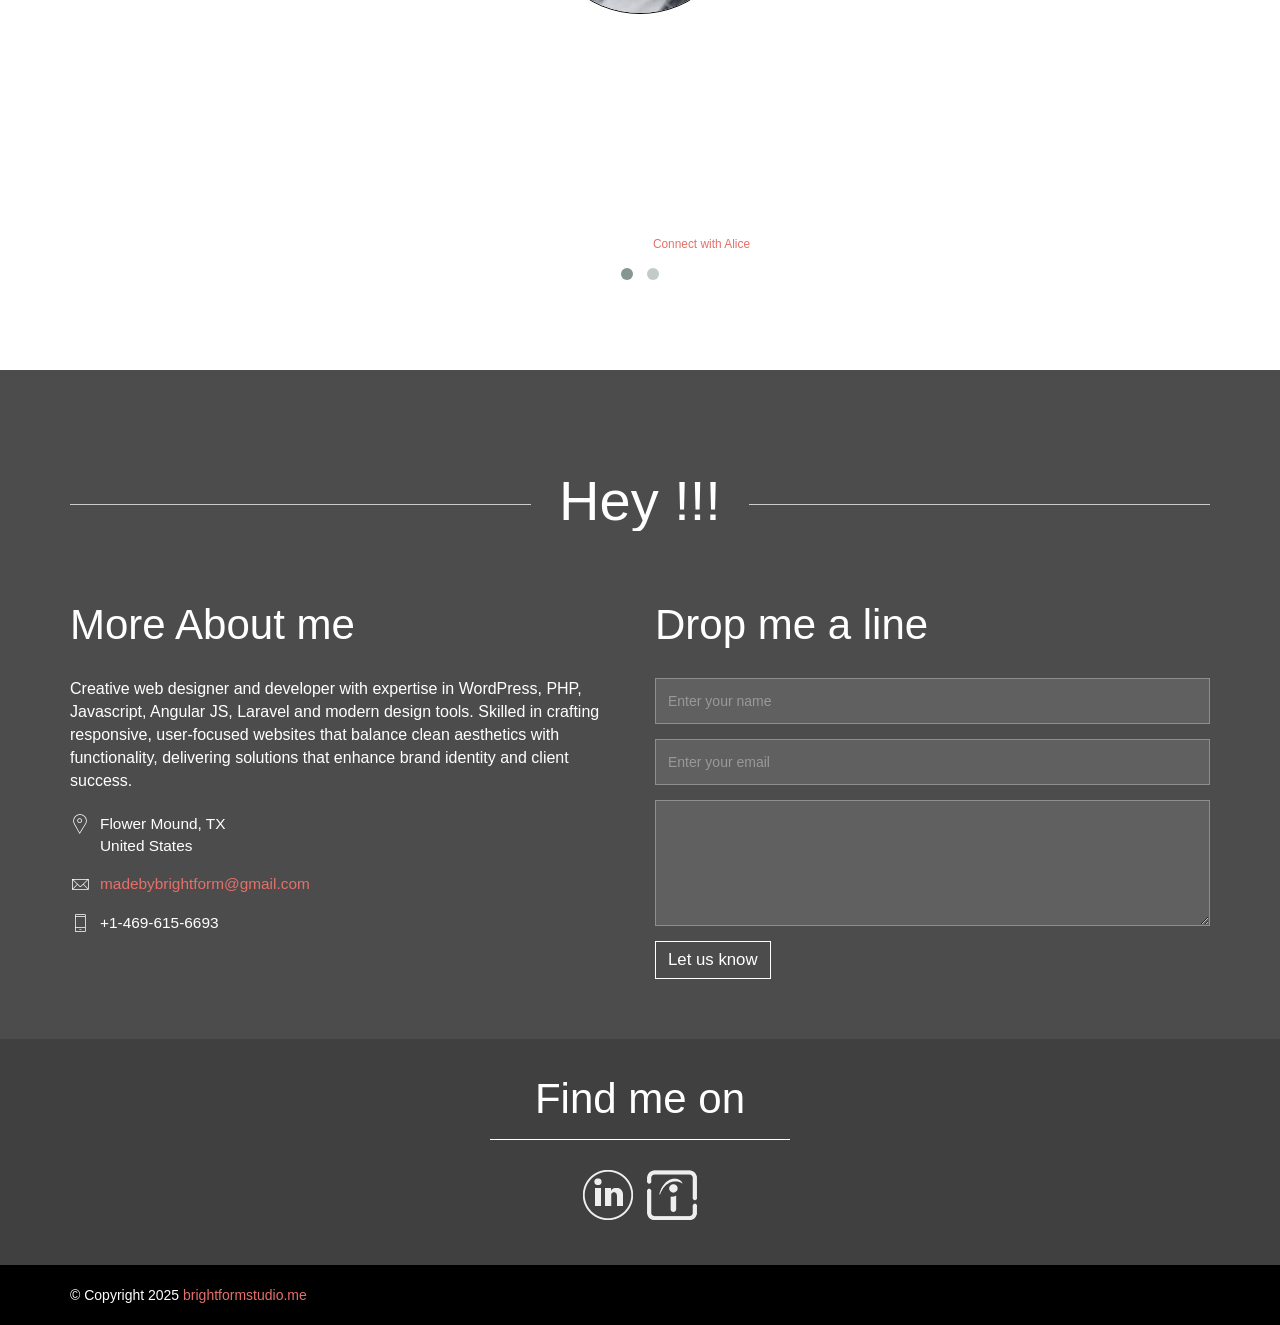
==== commit 290a4209: "Update index.html New Mailto 2" ====
--- a/index.html
+++ b/index.html
@@ -450,7 +450,7 @@
                                 <p> Creative web designer and developer with expertise in WordPress, PHP, Javascript, Angular JS, Laravel and modern design tools. Skilled in crafting responsive, user-focused websites that balance clean aesthetics with functionality, delivering solutions that enhance brand identity and client success. </p>
                                 <ul class="address">
                                     <li><i class="pe-7s-map-marker"></i><span>Flower Mound, TX<br>United States</span></li>
-                                    <li><i class="pe-7s-mail"></i><span><a href="mailto:madebybrightform@gmail.com"></a></span></li>
+                                    <li><i class="pe-7s-mail"></i><span><a href="mailto:madebybrightform@gmail.com">madebybrightform@gmail.com</a></span></li>
                                     <li><i class="pe-7s-phone"></i><span>+1-469-615-6693</span></li>
                                     <!-- <li><i class="pe-7s-global"></i><span><a href="#">brightformstudio.me</a></span></li> -->
                                 </ul>
